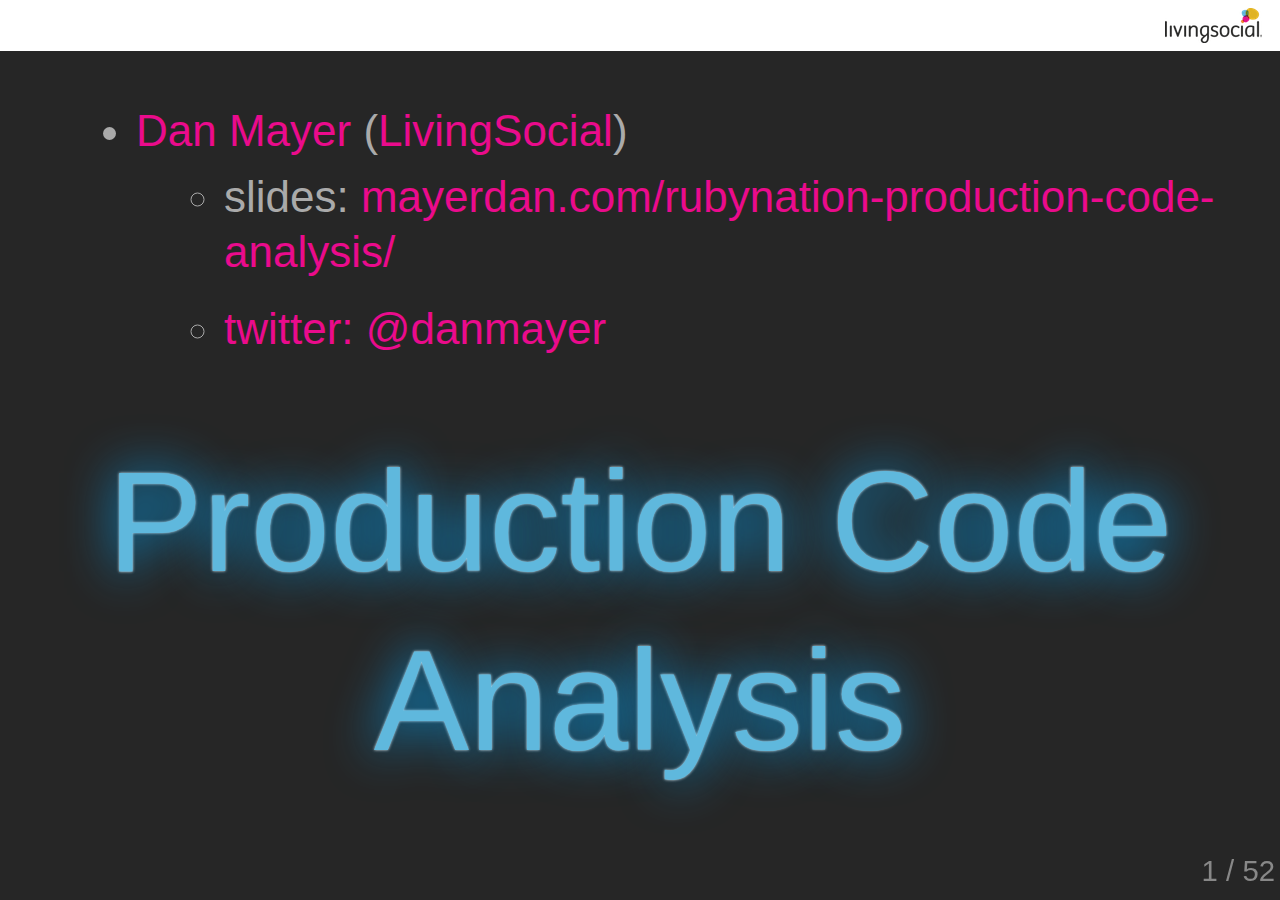
==== index.html @ c35b399e "many speaker note improvements" ====
<!DOCTYPE html>
<html>
<head>
  <meta charset="utf-8">
  <meta http-equiv="X-UA-Compatible" content="IE=edge,chrome=1">
  <meta name="viewport" content="width=1024, user-scalable=no">

  <title>Production Code Analysis</title>

  <!-- Required stylesheet -->
  <link rel="stylesheet" media="screen" href="core/deck.core.css">

  <!-- Extension CSS files go here. Remove or add as needed. -->
  <link rel="stylesheet" media="screen" href="extensions/goto/deck.goto.css">
  <link rel="stylesheet" media="screen" href="extensions/menu/deck.menu.css">
  <link rel="stylesheet" media="screen" href="extensions/status/deck.status.css">
  <link rel="stylesheet" media="screen" href="extensions/scale/deck.scale.css">

  <link rel="stylesheet" href="highlight/styles/github.css">
  <script src="highlight/highlight.pack.js"></script>

  <!-- Style theme. More available in /themes/style/ or create your own. -->
  <link rel="stylesheet" media="screen" href="themes/style/ls.css">

  <!-- Transition theme. More available in /themes/transition/ or create your own. -->
  <link rel="stylesheet" media="screen" href="themes/transition/horizontal-slide.css">

  <!-- Basic black and white print styles -->
  <link rel="stylesheet" media="print" href="core/print.css">

  <!-- Required Modernizr file -->
  <script src="modernizr.custom.js"></script>
</head>
<body>
  <div class="deck-container">

    <div class="header">
      <img src="images/livingsocial-logo-nav.png" />
    </div>
    <!-- Begin slides. Just make elements with a class of slide. -->

    <section class="slide">
      <h1>Production Code Analysis</h1>
      <p>
        <ul>
	  <li>
	    <a href="http://www.mayerdan.com">Dan Mayer</a> (<a href="http://livingsocial.com">LivingSocial</a>)
	    <ul>
	      <li>slides: <a href="http://www.mayerdan.com/rubynation-production-code-analysis/">mayerdan.com/rubynation-production-code-analysis/</a></li>
	      <li><a href="http://twitter.com/danmayer">twitter: @danmayer</a></li>
	    </ul>
	  </li>
        </ul>
      </p>
      <div class="slide-notes">
	Hello. I am Dan Mayer from LivingSocial
	<br/><br/>
	I am here to talk about production code analysis, Tales of
      Deleting 200K+ LOC.
	<br/><br/>
	As the talk title indicates I am focusing on finding unused
      code using analysis.
      </div>
    </section>

    <section class="slide">
      <h2>Spaghetti Code</h2>
      <table style="margin: 0px auto;"><tr><td>
	  <img src="./images/spagetti-code-bowl.png" />
	  <span class="img-src">-
	    <a href="http://overloadstudios.blogspot.com/2010/11/debugging-spaghetti-code.html">overload studios</a>
	  </span>
	</td><td>
	  <img src="./images/spaghetti-code-spaghetti-fork.jpg" />
	  <span class="img-src">-
	    <a href="http://www.troll.me/2011/12/17/spaghetti-fork/spaghetti-code-spaghetti-fork/">troll.me</a>
	  </span>
      </td></tr></table>
      <div class="slide-notes">
	spaghetti code!
	<br/><br/>
	We have all seen spaghetti code.
	It is hard to understand<br/>
	Hard to follow all the code paths.<br/>
	It is difficult to change and maintain.
        <br/><br/>
	As projects grow and age it is very difficult to entirely
      avoid.
	<br/>
	Untangling it is hard but runtime analysis can help.
	<br/><br/>
      First I want to briefly explain
      how a project can reach a point where there is over 200KLOC that
      can be removed.
	<br/><br/>
	Then I can explain some processes to help find
      and remove unnecessary complexity in your apps.
      </div>
    </section>

    <section class="slide">
      <h2>MonoRail
      <span class="small"><a href="http://www.thesimpsons.com/">The
      Simpsons</a></span>
      </h2>
      <ul class="monorail">
        <li class="slide">
          <h4 class="thin">Pre Existing <img src="./images/monorail.jpg" /></h4>
	  <div class="slide-notes">
	    	Yes, we have a MonoRail app. A monolithic multiple years old
	    Rails app with legacy code...
	    <br/><br/>
	    Actually we have more than one, how did we get here. A bit of
	    history.
	    <br/><br/>
	    	The application began as a fork of an existing project to
	quickly validate an idea.
	  </div>
        </li>
        <li class="slide">
          <h4 class="thin">Consumer <img src="./images/monorail2.jpg" /></h4>
          <div class="slide-notes">
	    That grew into a consumer business, which is what most
      people know as LivingSocial today.
	    <br/><br/>
	    That app grew a lot and had many teams working to extend its
      functionality.
	    <br/><br/>
	Eventually it was forked into multiple other applications.
	  </div>
        </li>
	<li class="slide">
	  <table style="margin: 0px auto;"><tr><td>
	    <h4>Admin</h4>
            <img src="./images/monorail3.jpg" />
	  </td><td>
	    <h4>CMS</h4>
            <img src="./images/monorail4.jpg" />
	  </td><td>
	    <h4>CRMS</h4>
            <img src="./images/monorail5.jpg" />
          </td></tr></table>
          <div class="slide-notes">
	   This means all these apps share some of the same
      code, but after each split they have less responsibility.
	    <br/><br/>
	Which code is needed for the smaller slice of responsibilities, what
      can be removed from the parent or child app?
	  </div>
        </li>
      </ul>
    </section>

    <section class="slide">
      <h2>No Cleanup...</h2>
      <img src="./images/monorail6.jpg" />
      <div class="slide-notes">
	If you keep going like this forking apps and growing them for
      years, without ever cleaning up the code.
	<br/><br/>
	You will eventually crash.
	<br/><br/>
	Looking at what the actual code is doing can help can help
      tell you what is necessary.
	<br/><br/>
	(images are from one of my favroite episodes of the Simpsons)
      </div>
    </section>
      
    <section class="slide">
      <h2>How Dead Code Sticks Around</h2>
      <p>
        <ul>
	  <li>
	  Large teams aren't good at communicating what is no
      longer needed (both Biz & Dev)
	  </li>
      	  <li>A/B tests, never removing a loser</li>
	  <li>One offs that are irrelevant over time</li>
	  <li>Deprecation of old endpoints takes time</li>
	  <li>Refactoring leaves dead code paths behind</li>
      	  <li>Making a 'safe' change & creating new methods
      opposed to altering existing methods with multiple callers</li>
	  <li>There are tests, but it is never used in production</li>
          <li>etc...</li>
	</ul>
      </p>
      <div class="slide-notes">
	Beyond Monorails, dead code can slip into a system in many
      ways.
	<br/><br/>
	I am not really going into all the details, but suffice to
      say. Every system I have worked on grows and at some point has
      unnecessary code tucked away into dark corners.
	<br/><br/>
	Features that don't quite justify their UI complexity,
	<br/>
	pivoting away from some direction,
	<br/>
	either for business or development reasons,
	<br/>
	AB tests, the list goes on and on.
	<br/><br/>
	I am sure many of you have seen this in your own apps.
      </div>
    </section>
	
    <section class="slide">
      <h2>All code is bad</h2>
      <img src="./images/code-horror.gif" />
      <blockquote cite="http://mashable.com/2014/04/30/programming-sucks/">
        <p>
	  Also, the bridge was designed as a suspension bridge, but nobody actually knew how to build a suspension bridge, so they got halfway through it and then just added extra support columns to keep the thing standing
	</p>
        <p><cite>
	<a href="http://mashable.com/2014/04/30/programming-sucks/">
	Peter Welch (Programming Still Sucks)
	</a>
	</cite></p>
      </blockquote>
      <div class="slide-notes">
	Their is a pretty hilarious article titled "programming still
      sucks" by Peter Welch, recently making the rounds on the net.
	<br/><br/>
	In it he makes the analogy of a team
      building a bridge, not knowing what they are doing.
	<br/><br/>
	resulting in them building half a suspension and half a support bridge.
	<br/><br/>
	Several things in this article jumped out at me.
	<br/><br/>
	such as the statement, "all code is bad".
	<br/><br/>
	Which obviously not entirely true, must mean...
      </div>
    </section>

    <section class="slide">
      <h2>
	Less Code Is Better
      </h2>
      <ul>
	  <li>is easier to reason about</li>
	  <li>is easier to upgrade (Rails, Ruby, and Gem versions)</li>
	  <li>is easier to refactor</li>
	  <li>is easier to adapt to new requirements</li>
	  <li>means there are fewer and faster tests</li>
      </ul>
      <div class="slide-notes">
      ...Less code is better.
	<br/><br/>
	Obviously if code is doing work for your business it has some value,
      but I don't think I have to spend much time time explaining why having less code
      & simpler systems is better.
	<br/><br/>
	Less Code for many reasons makes it easier you and your team to focus on making
      important changes.
      </div>
    </section>

    <section class="slide">
      <h2>
	Solution: Clean Up Dead Code
      </h2>
      <ul>
	  <li>If "All Code is Bad"</li>
	  <li>Less Code is Better</li>
	  <li>Keep Only the Code Needed, No More</li>
      </ul>
      <div class="slide-notes">
	So if the problem is all code is bad and less code is better, the
      solution is..
	<br/>
	clean up unused code.
	<br/>
	Keeping only the code needed.
	<br/><br/>
	We can make our projects better by only working on what is
      providing value.
	<br/>
	Code that is actively in use by our business
      and users.
	<br/><br/>
	Sounds good, let's delete all the code...
	<br/><br/>
	Or some of it, which code...
      </div>
    </section>

    <section class="slide">
      <h2>All code is bad</h2>
      <img src="./images/code-horror.gif" />
      <blockquote cite="http://mashable.com/2014/04/30/programming-sucks/">
        <p>
	  They left the suspension cables because they're still sort
      of holding up parts of the bridge. Nobody knows which parts, but
      everybody's pretty sure they're important parts.
	</p>
        <p><cite>
	<a href="http://mashable.com/2014/04/30/programming-sucks/">
	Peter Welch (Programming Still Sucks)
	</a>
	</cite></p>
      </blockquote>
      <div class="slide-notes">
	back to the bridge ananlogy in the article
	<br/><br/>
	 something else struck me...
	<br/><br/>
	"They left the suspension cables because they're still sort
      of holding up parts of the bridge."
	<br/><br/>
	and now for the line that really stood out
      </div>
    </section>

    <section class="slide">
      <h2>How to know: Production Code Analysis</h2>
      <blockquote cite="http://mashable.com/2014/04/30/programming-sucks/">
        <p>
	  Nobody knows which parts, but everybody's pretty sure they're important parts.
	</p>
        <p><cite>
	<a href="http://mashable.com/2014/04/30/programming-sucks/">
	Peter Welch (Programming Still Sucks)
	</a>
	</cite></p>
      </blockquote>
      <div class="slide-notes">
	"Nobody knows which parts, but everybody's pretty sure they're important parts."
	<br/><br/>
	Hmmm Really?
	Nobody knows which parts?
	<br/><br/>
	We don't have to settle for guessing, we can solve this
      problem...<br/><br/>
	We can use data.
	<br/><br/>
	We can use code and analytics.
      </div>
    </section>

    <section class="slide">
      <h2>Analyzing Production Code</h2>
      <p>
        <ul>
      	  <li>Use <a href="http://newrelic.com">NewRelic</a>,
	  <a href="https://www.skylight.io/">skylight.io</a>,
	  or <a href="http://info.appneta.com/watrial.html?product=traceview">Appneta Traceview (formerly Tracelytics)</a></li>
	  <li>Custom Stats Instrumentation</li>
	  <li>Use Logs</li>
	  <li>Production Code Coverage</li>
        </ul>
      </p>
      <div class="slide-notes">
	Hopefully that explains a bit about how a team can end up in a
      place where they need data to help them know what is going on
	with their systems.
	<br/><br/>
	I am going to go through some examples of processes we have
      used to find unused code. From very simple methods, to more
      complicated processes.
	<br/><br/>
	We will talk about 3rd party tools<br/>
	Cumstom Stats<br/>
	Using Logs<br/>
	and Prodcution Code Coverage
	<br/><br/>
	Also, note if you run `rake stats` on a
      Rail app and have less than 3-5K lines of code.
	<br/><br/>
	You can probably just reason about the code in your head.
	<br/><br/>
	and these tools might seem like overkill.
	<br/><br/>
	We had apps pushing 80K lines of app code
	<br/><br/>
	excluding the view layer, javascript, and CSS.
      </div>
    </section>

    <section class="slide">
	<h2>Street Cred</h2>
	<img src="./images/deals_loc.png" />
	<p>(grown up marketing speak: "street cred" => "social
	proof")</p>
      <div class="slide-notes">
	These aren't just unproven ideas, these are processes we
	have been able to put into practice.
	<br/><br/>
	Here is my history on one
	of our Monorails apps.
	<br/><br/>
	I am pretty proud to have removed
	nearly 2 lines of code for every one added, while delivery
	additional functionality and faster performance.
      </div>
    </section>

    <section class="slide">
	<h2>Team Effort</h2>
        <h3>My diff over last 2 years</h3>
	<pre>+20973, -47034</pre>
        <h3>Team diff over last 2 years</h3>
	<pre>+197326, -215514</pre>
        <div class="slide-notes">
	  Also, wanted to point out getting code bases into shape. Is
	really a team effort.
	  <br/><br/>
	  You can see my contributions over the last 2 years are
	dwarfed by the teams efforts
	  <br/><br/>
	  As a team we celebrate our code improvements.
	  <br/><br/>
	  Pointing out and cheering on particularly good commits, faster tests,
	code deletion.
	  <br/><br/>
	  Linking to little victories in campfire all the way.
	</div>
    </section>

    <section class="slide">
	<h2>Git Spelunking</h2>
	<pre>[~/projects/deals]git log --numstat --pretty="%H" --author="dan.mayer" --since="2 years ago" app | awk 'NF==3 {plus+=$1; minus+=$2} END {printf("+%d, -%d\n", plus, minus)}'</pre>
        <pre>[~/projects/deals] git log --numstat --pretty="%H" --since="2 years ago" app | awk 'NF==3 {plus+=$1; minus+=$2} END {printf("+%d, -%d\n", plus, minus)}'</pre>
	<div class="slide-notes">
	  If you want to grab some of your own stats, I wanted to
	share a fun git trick to pull up stats for an author and the team.
	</div>
    </section>

    <section class="slide">
      <h2>Problem: Unused Actions</h2>
      
      <div class="slide-notes">
	To find large sections of code no longer in use.
	<br/><br/>
	Let's start by finding actions and routes that are out of use.
	<br/><br/>
	This is one of the easiest ways to find unnecessary code.
	<br/><br/>
	It also can be the most rewarding by removing the top level
	action
	<br/><br/>
	then following through to remove associated helpers, views,
	and occasionally models. 
      </div>
    </section>
	
    <section class="slide">
      <h2>Using 3rd Party tool (NewRelic)</h2>
      <p>Easiest way, look transactions over last 7 days: (note won't
      help with specific formats or never hit endpoints)</p>
      <img src="./images/NR_usage.png" />
      <div class="slide-notes">
	One of the easiest ways to gain insight into what code is
      being used in production is 3rd party
      performance monitoring tools.
	<br/><br/>
	There are a number of popular Ruby performance monitoring
      services. Each allow you to hook into their service sending some
      data to help you monitor and find performance issues.
	<br/></br>
	In this case NewRelic but Skylight.io & Traceview can get you the same data. 
	<br/><br/>
      In the NewRelic transaction view you can sort transactions broken down by controller
      route by usage.
	<br/><br/>
	Anything with 1 view in the last seven days likely isn't pulling its
      weight. It might be worth discussing the cost of those features
      with the team.
	<br/><br/>
	Some of them you may be able to cut.
	<br/><br/>
	A problem with this view, is that it doesn't show which actions received 0 requests.
      </div>
    </section>

    <section class="slide">
      <h2>Using 3rd Party tool (NewRelic)</h2>
      <p>LS made a gem to help,
        <a href="https://github.com/livingsocial/newrelic_route_check">newrelic_route_check</a>
      compare NR reports to Rails routes.</br>
	download the `controller_summary.csv`</p>
      <img src="./images/NR_download.png" />
      <p>run `bundle exec rake newrelic:compare_with_routes`</p>
      <pre>found 335 uniq new relic controller action hits
found 562 uniq Rails routes controller action pairs
exists in new relic, but not in routes: 0
never accessed in new relic stats: ***
Pipeline::DealsController#show
Pipeline::EmailTemplatesController#show
SubscribeButtonController#dropdown_for_deal
...
AuthorizationRulesController#graph
AuthorizationRulesController#change</pre>
      <div class="slide-notes">
        I created a gem to make this easy to check. You can download
      the CSV of NR transactions
	<br/><br/>
	and it can compare it to your Rails routes.
	<br/><br/>
	Finding any routes you have which are never hit.
	<br/><br/>
	The gem works by loading the routes into memory and comparing
      thme with the downloaded data.
	<br/><br/>
	Running this on old production apps always seems to find some long
      forgotten routes.
      </div>
    </section>

    <section class="slide">
      <h2>Stats Instrumentation</h2>
      <p>
        <ul>
	  <li>Actions</li>
      	  <li>Background Events</li>
	  <li>Mailers</li>
	  <li>Views</li>
	  <li>Translations</li>
	  <li>One Off Trackers</li>
	  <li>Multiple Solutions</li>
        </ul>
      </p>
      <div class="slide-notes">
	Moving away from 3rd party tools
	<br/><br/>
	Lets look Custom Stats
	<br/><br/>
        Custom Stats instrumentation is very flexible. We are going to
      look at a number of techniques to gain insight into what your
      application is actually doing in production.
	<br/><br/>
	We will be looking at (read the list).
      </div>
    </section>

    <section class="slide">
      <h2>Stats Instrumentation: Tools</h2>
      <p>
        <ul>
	  <li><a href="https://github.com/graphite-project/graphite-web">Graphite</a></li>
      	  <li><a href="https://github.com/etsy/statsd">StatsD</a>
	  thanks <a href="http://codeascraft.com/category/engineering/">Etsy</a></li>
          <li><a href="https://github.com/antirez/redis">Redis</a></li>
	</ul>
	<pre><code>#shared code for examples
STATSD= Statsd.new('stat.my.us', PORT).tap{|sd| sd.namespace = 'app_name'}

REDIS = Redis::Namespace.new(:app_name, :redis => Redis.new)
        </code></pre>
      </p>
      <div class="slide-notes">
	To gather those stats we often rely on the same small set of
        tools.
	<br/><br/>
	Which I wanted to quickly mention.
	<br/><br/>
	We use graphite via StatsD
	<br/><br/>
       I wanted to give a shout out to Etsy here, as we rely heavily
        on their tools
	<br/><br/>
	They have shared in great detail how they also use metrics to gain insights.
	<br/><br/>
	StatsD is also extremely performant and while it can be lossy,
      we haven't ever run into performance issues while adding many metrics.
	<br/><br/>
	Below you see some shared constants that will appear in
      several of the examples.
	<br/><br/>
	Internally we have wrappers around our Redis and StatsD usage to deal with things like app name-spacing, common error handling, configurations, etc.
	<br/><br/>
	In the examples I am just using Redis and StatsD directly.
      </div>
    </section>

    <section class="slide">
      <h2>Problem: Unused Actions</h2>
      
      <div class="slide-notes">
	We already discussed how finding unused actions be one of the
	most valuable things to clean up.
	<br/><br/>
	Earlier we solved this using 3rd party performance tools, but
	it is easy to solve with some custom stats. 
      </div>
    </section>
      
    <section class="slide">
      <h2>No NewRelic, No Problem</h2>
      <p>thanks <a href="https://twitter.com/jwhitmire">Jeff
    Whitmire</a></p>
      <pre><code>class ApplicationController < ActionController::Base
  before_filter :track_controller_traffic
  around_filter :track_controller_timing

  def endpoint_name
    "#{params['controller'].gsub('/','.')}.#{params['action']}"
  end

  def track_controller_traffic
    STATSD.increment "traffic.total"
    STATSD.increment "traffic.#{endpoint_name}"
  end

  def track_controller_timing
    STATSD.time("timing.#{endpoint_name}") do
      yield
    end
  end
</code></pre>
      <div class="slide-notes">
	If you don't pay for any of the performance tools this can get
    you some useful basic information.
	<br/><br/>
	Obviously 3rd party performance monitors give you a
    lot more details than this, but this level of data can still be very useful
	<br/><br/>
	We have a couple of ways we have added tracking on endpoints
      and timing in Rails. I think the simplest and cleanest example
      was done by <a href="https://twitter.com/jwhitmire">Jeff
    Whitmire</a>.<br/><br/>
	The code hear just hooks into ApplicationController
	<br/><br/>
	Using a simple before filter to increment each endpoint
	<br/<br/>
	and using an around filter to record basic timing information
    for each endpoint.
	<br/><br/>
	Comparing your routes to traffic can find no longer used actions.
      </div>
    </section>
      
    <section class="slide">
      <h2>Problem: Background Events</h2>
      <p>All events being triggered?</p>
      <div class="slide-notes">
	If you run a sizable Rails app you likely run background
	jobs.
	<br/><br/>
	Some jobs will come and go over time. It is pretty easy to
  remove code that queues a job, while leaving around the job code and
	related methods.
      </div>
    </section>
      
    <section class="slide">
      <h2>Background Events</h2>
      <pre><code># Example for Resque background jobs
def before_perform(*args)
  STATSD.increment "resque.processed.#{get_event_name}"
end

def after_perform(*args)
  STATSD.increment "resque.completed.#{get_event_name}"
end</code></pre>
      <div class="slide-notes">
	 It is easy to instrument how often a event is processed.
	<br/><br/>
	With a bit more work you can record execution time around jobs or
	success/failures on completion.
	<br/><br/>
	This is a simple example assuming hooking into Resque
	<br/><br/>
	but is pretty similar for all queueing frameworks.
      </div>
    </section>

    <section class="slide">
      <h2>Problem: Mailers</h2>
      <p>Are you still sending all your mailers?</p>
      <div class="slide-notes">
	Mailers like background jobs can come and go.
	<br/><br/>
	Stating every mailer as it is sent lets you know when a mailer is no longer needed.
	<br/><br/>
	Alternatively it lets you know your most popular mailers which
      might be worth spending more time improving.
      </div>
    </section>

    <section class="slide">
      <h2>Mailers</h2>
      <pre><code># Example for ActionMailer
class BaseMailer < ActionMailer::Base
  def initialize(method_name=nil, *parameters)
    STATSD.increment "mailers.base_mailer.#{method_name}" if method_name
    #...
    super(method_name, *parameters)
  end
end</code></pre>
     <div class="slide-notes">
       This example hooks into ActionMailer::Base to record stats on
      every mailer sent.
       <br/><br/>
       Like all the other stats you can check graphite to see if a
      mailer is out of use before working on the code.
       <br/><br/>
       We were able to remove a number of mailers like this opposed to
      spending the time fixing them when upgrading Rails.
      </div>
    </section>

    <section class="slide">
      <h2>Problem: Views</h2>
      <p>which views are ever rendered: partials, templates, layouts,
      for each format?</p>
      <div class="slide-notes">
	The view layer more than anywhere else can quickly get messy
	and hard to follow.
	<br/><br/>
	Templates inside layouts, with partials inside partials... Oh My.
	<br/><br/>
	Often a new view gets tested and the old one isn't removed
	<br/><br/>
	Devs aren't sure if the partial is used anywhere else. So they
      copy it and make a new one opposed to changing the shared partial.
	<br/><br/>
	AB tests leave views behind.
	<br/><br/>
	Views also bloat out your helpers over time leaving many view
      specific helpers spread through out the code.
      </div>
    </section>
      
    <section class="slide">
      <h2>Views Rendered</h2>
      <pre><code>subscriptions =
      render_partial.action_view|render_template.action_view
  ActiveSupport::Notifications.subscribe /subscriptions/ do |name, start, finish, id, payload| 
  RenderTracker.track_template(name, start, finish, id, payload) unless name.include?('!') 
end

class RenderTracker
  def self.track_template(name, start, finish, id, payload)
    if file = payload[:identifier]
      STATSD.increment "views.#{file}"
    end
    if layout = payload[:layout]
      Rails.logger.info "[RenderTracker] layout: #{layout}"
    end
  end
end</code></pre>
     <div class="slide-notes">
       ActiveSupport notifications makes it is easy to stats every view file as it is
  rendered.
       <br/><br/>
       In this example we subscript to<br/>
       render_partial.action_view and<br/>
       render_template.action_view
       <br/><br/>
       This shows how you can either stat or log in the tracking
  method.
       <br/><br/>
       When working on a view file you can now check what kind traffic
  volume the change will effect.
       <br/><br/>
       Or if the view file you were about to refactor, upgrade, and
  fix is out of use.
     </div>
    </section>

    <section class="slide">
      <h2>Views Rendered (with Flatfoot)</h2>
      <p>We made a gem for Rails 3 and up to help: <a href="https://github.com/livingsocial/flatfoot">Flatfoot</a>
      <pre><code>FLATFOOT = Flatfoot::Tracker.new(REDIS)

ActiveSupport::Notifications.subscribe /render_partial.action_view|render_template.action_view/ do |name, start, finish, id, payload|
  FLATFOOT.track_views(name, start, finish, id, payload) unless name.include?('!') 
end

FLATFOOT.used_views
=> ["app/views/home/index.html.erb",...

FLATFOOT.unused_views
=> ["app/views/something/_old_partial.html.erb",...</code></pre>
      <div class="slide-notes">
	The view tracking pattern is simple and I wanted to reuse it
	a few places.
	<br/><br/>
	So we made a gem called Flatfoot to quickly hook it
	up into Rails apps.
	<br/><br/>
	You can see flatfoot still uses notifications subscriptions
	and stores view data in a redis set.
	<br/><br/>
	It provides some helpers to output unused
	views by comparing the view renderings with the files on disk.
	<br/><br/>
	Making it super simple to do dig into view
	layer cleanup.
	<br/><br/>
	Often the biggest wins when removing view files are associated
	helpers, Javascript, and CSS.
      </div>
    </section>

    <section class="slide">
      <h2>ActiveSupport::Notifications Oddity</h2>
      <pre><code>###
        # Annoyingly while you get full path for templates
        # templates with file extensions
        # layouts without
        # http://edgeguides.rubyonrails.org/active_support_instrumentation.html#render_partial-action_view
        ###
        if layout_file = payload[:layout]
          unless logged_views.include?(layout_file)
            logged_views << layout_file
            store.sadd(tracker_key, layout_file)
          end
        end</code></pre>

      <div class="slide-notes">
	#note cut this slide if short on time
	I did want to briefly mention a little ActiveSupport oddity I
	found.
	<br/><br/>
	ActiveSupport violated the principle of
	least surprise I felt as I was  working on this.
	<br/><br/>
	Template files in the notifications include the full pathname and file
	extensions.
	<br/><br/>
	For layout files it does not.
	<br/><br/>
	It tripped me up a bit so I figured
	I would mention it. Perhaps someone here can later tell me why.
	<br/><br/>
	Flatfoot has some methods to help track layouts without extensions.
      </div>
    </section>

    <section class="slide">
      <h2>Problem: Translations Usage</h2>
      <p>How many translation keys are you
      loading in memory & never using?
      </p>
      <div class="slide-notes">
	Another piece of an application that can easily become a out
	of sync is translation keys.
	<br/><br/>
	Over time, it is hard to know which
	translations are still in use.
	<br/><br/>
	Often when changing features and removing old code
      translations are left behind.
	<br/><br/>
	Translation keys
	end up causing a sizable memory bloat for production rails
	processes.
	<br/><br/>
	As apps load all translations and keep them available in memory.
      </div>
    </section>
      
    <section class="slide">
      <h2>Translations Usage</h2>
      <p>We made a gem for that <a href="https://twitter.com/the_chrismo">@the_chrismo (Chris Morris)</a> built: <a href="https://github.com/livingsocial/humperdink">Humperdink</a>
      <pre><code>class KeyTracker
  def initialize(REDIS, key)
    redis_set = Humperdink::RedisDirtySet.new(:redis => redis, :key => key, :max_dirty_items => 9)
    @tracker = Humperdink::Tracker.new(redis_set, :enabled => true)
  end

  def on_translate(locale, key, options = {})
    begin
      if @tracker.tracker_enabled
        requested_key = normalize_requested_key(key, options)
        @tracker.track(requested_key)
      end
    rescue => e
      @tracker.shutdown(e)
    end
  end
...</code></pre>
      <div class="slide-notes">
	Chris Morris built Humperdink which has a
    number of uses, but is particularly well suited to help track down
    no longer used translation keys.
	<br/><br/>
	The code to set this up is to large to fully display here
	<br/><br/>
	but it makes it easy to find unused keys and is optimized for
    performance.
	<br/><br/>
	Check out the gem for more details on how
    to track translations, but the above shows a bit of the basics.
      </div>
    </section>

    <section class="slide">
      <h2>Problem: Complex Code Paths</h2>
      <p>Reading the code, but still can't tell if there is any real
      entry point for the code execution? One off trackers can
      help.</p>
      <div class="slide-notes">
	One problem with tracking only controllers actions, is that
      the often serve multiple formats and request paths.
	<br/><br/>
	Also, frequently in scary dark corners of models, helpers, and
      libs folders
	<br/>
	it is hard to be sure if something is entirely out
      of use.
	<br/><br/>
	For that,
      one off trackers can be useful.
	<br/><br/>
	Tracking format specific
      endpoints, conditional paths, the ever growing case statement
	<br/><br/>
	Really to quickly see the frequency of use of any piece of code.
	<br/><br/>
      </div>
    </section>
      
    <section class="slide">
      <h2>One Off Trackers</h2>
      <pre><code># Example Tracking a code path
class HomeController < ApplicationController
  def show
    if request.xhr?
       #some weird logic
       STATSD.increment "deprecated.home_controller.show.xhr"
     end
    respond_to do |format|
        STATSD.increment "deprecated.home.show.#{format}"
        format.html { #... }
        format.json { #... }
        format.mobile { #... }
    end
  end
end</code></pre>
      <div class="slide-notes">
	We use the deprecated namespace in
      our apps to track helper methods, models, views. It
      also provides a quick way to jump into code cleanup. Grep the
      code for deprecated stats, check graphite and safely remove
      code no longer in use.
      </div>
    </section>

    <section class="slide">
      <h2>Problem: Multiple Solutions</h2>
      <p>Which is best, which to keep?
      <br/><br/>
         shout out to <a
      href="https://twitter.com/ubermajestix">@ubermajestix (Tyler
      Montgomery)</a> for showing me the next trick</a>
      </p>
      <div class="slide-notes">
	This isn't actually related to finding unused code, but I like
	this trick so much I wanted to share it.
	<br/><br/>
	Shout out to Tyler Montgomery, who checked this great idea
  into our git one day.
	<br/><br/>
	One off trackers, aren't only useful for finding unused
  code. It can be a great way to launch performance enhancements.
	<br/><br/>
	If you currently have two existing solutions and are decided
      while refactoring which to use, you can take the guess work out
      by measure real world usage.
      </div>
    </section>
      
    <section class="slide">
      <h2>Prod Performance Checks</h2>
      <pre><code>
def example_html_stripping_method
  strip_method = rand(2)&1 == 0 ? 'nokogiri' : 'strip_tags'
  desc = STATSD.time("application_helper.example_html_stripping_method.#{strip_method}") do
    if strip_method == 'strip_tags'
      strip_tags(desc_raw).gsub(/^\s+/,'').gsub(/\s+$/,'')
    else
      Nokogiri::HTML.parse(desc_raw).text.strip
    end
  end
  #...
end</code></pre>
      <div class="slide-notes">
	To gather data on the performance of two implementations with
  production data sets. Simply split
  the code between old and new while sending the timing info to
  StatsD. Gather performance information against actual production
  usage and data, to determine the best algorithm and have a good idea
  of how much better it actually is.
      </div>
    </section>

    <section class="slide">
      <h2>Logs</h2>
      <p>
        <img src="images/logallthethings.png" />
        <span class="img-src">-
	  <a href="http://icanhas.cheezburger.com/">icanhas.cheezburger.com</a>
	</span>
      </p>
      <div class="slide-notes">
	That covers various custom stats so let's talk a little bit
      about logs.
	<br/><br/>
	 Your application logs are a mine of information just waiting
      to help you out. When you have multiple applications and you are
      trying to refactor or remove old endpoints knowing, which
      clients and versions are using the application can be critical.
	<br/><br/>
      Again if you don't have NR or 3rd party
      performance tools. You can get great rollups of performance for
      controllers and actions with Kibana, Splunk, or other log
      querying tools.
      </div>
    </section>
      
    <section class="slide">
      <h2>Logs</h2>
      <p>
        <ul>
	  <li>Logs need to be searchable, real time is best.
	  (ElasticSearch/Kibana, Splunk, Hadoop)</li>
	  <li>If you have multiple apps that communicate they should
      be in the same system.</li>
	  <li>All your logs should be in one place 
	  (cron, Nginx access/error, background jobs, rails logs)</li>
          <li>Try to standardize log format: important keys / variables
      across systems</li>
        </ul>
      </p>
      <div class="slide-notes">
	You can implement render_tracking, translation_key tracking,
      and most of the other mentioned systems just by logging data in
      query-able formats to your logs and crafting the correct queries.
	<br/><br/>
	Logs can go deep when you are digging into specific problems like
      debugging exceptions.
	<br/><br/>
	All your exceptions should link you back
      to the original logs related to the request causing the
      exceptions.
      </div>
    </section>


    <section class="slide">
      <h2>Log Queries</h2>
      <pre># most common format (HTML, JSON) for controller/action
source="*app/*" status=200 |
 top format by controller action

# endpoints with more 406 Not acceptable than 200s
source="*app/*" |
 stats count(eval(status=406)) as UNAUTH,
 count(eval(status=200)) as SUCC
 by controller action | where UNAUTH > SUCC

# endpoints with more redirects than 200s
source="*app/*" |
 stats count(eval(status=301 OR status=302)) as REDIRECT,
 count(eval(status=200)) as SUCC
 by controller action |
 where REDIRECT > SUCC

# find all requests by a given user
source="*app/*" user_id=XXX
      </pre>
      <div class="slide-notes">
	Here are some of the examples of the kinds of queries you can
	craft once you have well formatted logs.
	<br/><br/>
	Most common format per action controller pair
	<br/>
	Endpoints with more 406 Not acceptable than status 200
	success, this often means old clients which are no longer
	valid are never successfully getting to an endpoint.
	<br/><br/>Possibly
	an endpoint that could be deprecated and removed.
	<br/><br/>
	Which endpoint redirects more than returns 200
	<br/>
	View all requests by a given user
      </div>
    </section>
      
    <section class="slide">
      <h2>Logs: Deprecation with caller trace</h2>
      <p>
	<pre><code>clean_trace = Rails.backtrace_cleaner.clean(backtrace).join(',')
Rails.logger.info "deprecated=true trace: #{clean_trace}"</code></pre>
      </p>
      <div class="slide-notes">
	Trying to discover how the code reaches a path you never
      expect or intend it to reach anymore can be complicated. Perhaps
      a old client gem exists out there in the wild, or someone is
      linking to a url with params you thought were
      deprecated.
	 <br/><br/>
	Whatever the case you can log the caller inside a
      path to figure out the call path that got there. If you have a
      request_id, you can then tie that back to the initial entry
      point and parameters into your application.
      </div>
    </section>

    <section class="slide">
      <p>this idea was introduced into our codebase by
      <a href="http://www.twitter.com/geeksam">Sam Livingston-Gray</a></p>
	<pre><code>def deprecation_trace(backtrace = caller)
    log_backtrace(backtrace)
    stat_name = stat_name_line(backtrace.first)
    STATSD.increment stat_name
  end
  def log_backtrace(backtrace)
    #...
  end	
  TRACE_SUBS = [
    [ File.expand_path(Rails.root.to_s)  , ''],
    [ /:in `(.*)'/, '#\1' ],
    [ '.rb'       , ''    ],
    [ /:\d+/      , ''    ],
  ]
  def stat_name_line(trace_line)
    t_line = TRACE_SUBS.inject(trace_line){ |ln, gsubs|
    ln.gsub(*gsubs) }
    components = t_line.split(/\W+/).reject(&:blank?).map(&:underscore)
    components = %w[ deprecated ] + components
    components.join('.')
  end</code></pre>
      <div class="slide-notes">
	Combine the deprecation logging with a good idea from <a
    href="http://www.twitter.com/geeksam">Sam Livingston-Gray</a>,
    which automatically builds the deprecation stat based on the
    caller. You end up with a really useful deprecation_trace helper
    you can use while investigating code to remove.
      </div>
    </section>

    <section class="slide">
      <h2>Logs: Better with Imprint</h2>
      <p>Make your logs better with  
	<a href="https://github.com/livingsocial/imprint">Imprint</a>
	 <ul>
	   <li>Request tracing in logs:<br/>
	    All Rails.logger calls during a request tagged with a trace_id</li>
	   <li>Exceptions include trace_id so you can fetch all logs
      related to a request that caused an exception</li>
           <li>Background Jobs failures include the trace_id to find
      the request that queued the job</li>
           <li>Cross app tracing, have client gems pass a header, and
      back end APIs will include the same trace_id as the initial
      front end request</li>
	 </ul>
      </p>
       <div class="slide-notes">
	 One place I turn to logs is to know what is happening on a
      the system between applications or components. When deprecating
      old code or splitting up an app tracking down find edge usage
      can be tricky. Logs can be particularly useful for this level of
      information. Imprint helps trace across apps and components.
	 <br/><br/>
	 Imprint builds on ideas from Twitter. Twitter created ZipKin,
      but most of the tooling is in the Scala world. Rails also
      provides a request_id which IMPRINT can use. Imprint makes it
      easy to capture a request trace and help propagate it through
      multiple systems. The gem helps simplify the process to integrate it into
      multiple tools.
	 <br/><br/>
	 We use imprint in our base internal api-client. This means
       all inter-app service calls will pass the current requests
       trace_id as a header to the server. The api service then uses
       this passed id while logging its requests.
       </div>
    </section>

    <!--
    <section class="slide">
      <h2>Logs: Imprint Example</h2>
      <p>
       TODO
      </p>
       <div class="slide-notes">
	#TODO imprint usage example!
       </div>
    </section>
    -->
       
    <section class="slide">
      <h2>Production Code Coverage: Coverband</h2>
      <p>
        <ul>
	  <li>Based on `set_trace_func`</li>
      	  <li>It would be better to be based on `Coverage` but there is a bug in Ruby</li>
	  <li>(Looking for C help, so I can try to patch Ruby, anyone
      got those skills?)</li>
	  <li>Performance hit reduced by sampling</li>
	  <li>
	    <a href="https://github.com/danmayer/coverband">github.com/danmayer/coverband</a>
	  </li>
        </ul>
      </p>
      <div class="slide-notes">
	Most of the above monitors focus on a particular piece of the
      puzzle. It takes effort to setup ahead of time and then time to
      collect and analyze the data.
	<br/><br/>
	It seemed like a pattern could be
      abstracted, which would be more generally useful. Really I
      wanted to know how often a given line of code was being run in
      production.
	<br/><br/>
	Ruby VM tooling around this area keeps getting
      better, while Coverage make this easy to do for tests, it has
      some bugs that prevent it being used for production. I ended up
      working with set_trace_fun and sampling a percentage of requests
      to get some great data.
	<br/><br/>
	Unfortunately, the performance hit is pretty large for big
      applications. I am running this on Monorail size apps with about
      1% of requests being sampled. While I can run 60-90% of requests
      small Sinatra apps without noticing much of a performance
      impact.
	<br/><br/>
	I am currently in progress with a native c extension which
      should significantly improve performance. I also think that
      using a sampling profiler based on time opposed to sampling full
      requests, which was built into Ruby 2.1, that I should be able
      to gather this data in production without a noticeable impact on
      application performance. If anyone has strong C skills and is
      interested in helping out, I am definitely in need of some help
      in this area. 
      </div>
    </section>

    <section class="slide">
      <h2>Production Code Coverage: Coverband</h2>
      <p>
      Example Output:
      <a href="./examples/coverage/index.html" target="blank">churn-site coverage</a>
      </p>
    </section>

    <section class="slide">
      <h2>Production Code Coverage: Coverband</h2>
      <pre><code>baseline = Coverband.parse_baseline
Coverband.configure do |config|
  config.root  = Dir.pwd
  config.redis = REDIS
  config.coverage_baseline = baseline
  config.root_paths = ['/app/']
  config.ignore = ['vendor']
  config.startup_delay = Rails.env.production? ? 15 : 1
  config.percentage = Rails.env.production? ? 10.0 : 95.0
  config.stats = STATSD
  config.verbose = Rails.env.production? ? false : true
  config.logger = Rails.logger
end</code></pre>
      <div class="slide-notes">
	Coverband works as rack middleware. It decides whether to
      sample a request as it comes in. When enabled for a request stores the
      coverage of code run during the entire request and sync it up to Redis
      at the end of the request.
	<br/><br/>
	To configure coverband you can either put this config block
      where necessary of place it in `config/coverband.rb` which it
      gets picked up when you call Coverband.configure.
	<br/><br/>
	`Coverband.parse_baseline` tells Coverband where to find a
      baseline recording of code coverage just from loading the
      application. A lot of Ruby code is run just loading the Rails
      app, and that isn't capture during the request cycle. So we can
      just record that once and merge it in with live coverage data.
	<br/><br/>
	Setting it up, you can see I provide different settings for
      development and production. It makes it easier to test and
      verify in development with a large sample rate.
	<br/><br/>
	A couple settings to note, `config.startup_delay` Rails
      defines a lot of methods dynamically on the first few requests
      we ignore d because they can run much slower with Coverband.
	<br/><br/>
	percentage is the number of requests that we will sample and
      record with coverband.
	<br/><br/>
	ignore lets you not record section of code you wish to
      skip. Skipping heavy non app code like vendor or lib can also
      help to reduce the performance impacts.
      </div>
    </section>

    <section class="slide">
      <h2>Production Code Coverage: Coverband</h2>
      <pre><code>#configure rake
require 'coverband'
Coverband.configure
require 'coverband/tasks'

#setup middleware in `config.ru`
require File.dirname(__FILE__) + '/config/environment'
require 'coverband'
Coverband.configure

use Coverband::Middleware
run ActionController::Dispatcher.new</code></pre>
      <div class="slide-notes">
	After installing the gem and creating a config file. You want
	to include the rake tasks into your `Rakefile` and you want to
	setup the middleware.
	<br/><br/>
	In this example I am setting up the middleware as early as
      possible in the `config.ru`. Really unless you have lots of
      custom rack middleware setting it up anywhere in your middleware
      stack should be find. 
      </div>
    </section>

    <section class="slide">
      <h2>Production Code Coverage: Coverband</h2>
      <pre><code>config.verbose = 'debug'
coverband file usage:
      [["/Users/danmayer/projects/pipeline/lib/facebook.rb", 6],
      ["/Users/danmayer/projects/pipeline/app/models/deal_modules.rb", 9],
      ...
      ["/Users/danmayer/projects/pipeline/app/models/deal.rb", 20606],
      ["/Users/danmayer/projects/pipeline/app/helpers/application_helper.rb",
      43150]]

file:
  /Users/danmayer/projects/pipeline/app/helpers/application_helper.rb =>
  [[448, 1], [202, 1],
  ...
  [517, 1617], [516, 38577]]</code></pre>
      <div class="slide-notes">
	Coverband can give you interesting information and help you to
      find hotspots of code in development mode as well. If you enable
      verbose at the end of each request that coverband records it
      outputs to the configured log a bunch of useful stats. Breaking
      down files that were called the most, as well as the most common
      lines called in heavily used files.
      </div>
    </section>

    <section class="slide">
      <h2>Gems</h2>
        <ul>
	  <li>New Relic Helpers: <br/>
	    <a href="https://github.com/livingsocial/newrelic_route_check">livingsocial/newrelic_route_check</a></li>
	  <li>View Render Tracking: <br/>
	    <a href="https://github.com/livingsocial/flatfoot">livingsocial/flatfoot</a></li>
	  <li>Translation Tracking: <br/>
	    <a href="https://github.com/livingsocial/humperdink">livingsocial/humperdink</a></li>
	  <li>Log Helpers: <br/>
	    <a href="https://github.com/livingsocial/imprint">livingsocial/imprint</a></li>
	  <li>Production Code Coverage: <br/>
	    <a href="https://github.com/danmayer/coverband">danmayer/coverband</a></li>
        </ul>
      <div class="slide-notes">
	Here is a list of the gems, I mentioned during the talk.
	<br/><br/>
	These are all open source released by various LivingSocial engineers.
      </div>
    </section>

    <section class="slide">
      <h2>Other Useful Gems</h2>
        <ul>
	  <li>many things from <a href="https://twitter.com/tmm1">Aman Gupta (@tmm1)<a/></li>
	  <ul>
  	    <li>Ruby Profilers
	    <ul>
	      <li>
	       <a href="https://github.com/tmm1/perftools.rb">Perftools.rb</a>
      and related <a
      href="https://github.com/bhb/rack-perftools_profiler">rack
      preftools from @bhb</a> (Ruby < 2.1)</li>
              <li><a
      href="https://github.com/tmm1/stackprof">Stackprof</a> Modern
      Replacement for Perftools.rb (Ruby >= 2.1)</li>
	    </ul>
	    <li><a href="https://github.com/tmm1/rbtrace">rbtrace</a>
      (like strace for Ruby)</li>
            <li><a href="https://github.com/tmm1/rblineprof">rblineprof</a></li>
            <li><a
      href="https://github.com/rack/rack/commit/f791197f501776480a67211afbca0b32c628b2c9">Rack
      Warmup</a> to avoid performance hits on initial requests</li>
	    <li><a href="http://tmm1.net/ruby21-rgengc/">A history of Ruby's GC</a></li>
            <li><a href="https://github.com/tmm1/gctools">gctools</a>
      out of band GC tools optimized for Ruby 2.1</li>
	  </ul>
	  <li><a href="https://twitter.com/srawlins">Sam Rawlins
      (@srawlins)</a> awesome GC work.</li>
	  <ul>
      <li><a
      href="https://github.com/srawlins/allocation_stats">AllocationStats</a>
      GC tooling</li>
      <li><a href="https://github.com/srawlins/rack-allocation_stats">rack-allocation_stats</a> making GC tooling even
      more accessible</li>
      <li><a
      href="http://www.confreaks.com/videos/3272-mwrc-new-ruby-2-1-awesomeness-pro-object-allocation-tracing">Ruby
      2.1 Awesomeness: Pro Object Allocation Tracing</a> (mtnwest ruby
      talk)</li>
          </ul>
	  <li><a
      href="https://github.com/change/method_profiler">MethodProfiler</a>
      from Change.org</li>
          <li><a
      href="https://github.com/simeonwillbanks/busted">busted</a> find
      method cache invalidation by <a href="https://github.com/simeonwillbanks">Simeon Willbanks</a></li>
          <li><a
      href="http://avsej.net/2012/systemtap-and-ruby-20/">Ruby 2.0 and
      Systemtap</a></li>
        </ul>
	
      <div class="slide-notes">
	While I focused on code analysis to understand what a system
	is doing and finding unused code paths. Obviously there are a
	lot of other amazing production code analysis tools. Ruby
	historically hasn't been very good it has been improving.
	We have members of the community that are
	working on making better.
	<br/><br/>
	So I wanted to point out some other gems and tools that can
	either help you understand what is going on with your system
	or with the performance of the code as it runs. Some of these
	tools can be used in production while others are a probably
	best in development only until the tooling gets better.
	<br/><br/>
	Anything by by Aman Gupta is generally awesome. Not only has
      he released amazing gems and tools. He is now on the frontline
      improving the Ruby VM to help it provide valuable runtime data
      back to clients.
	<br/><br/>
	Sam Rawlins has been doing amazing work related to GC tools to
      help you understand what is going on on systems. I recommend his
      MtnWestRuby talk
	<br/><br/>
	change.org has related a interesting MethodProfiler tool.
	<br/><br/>
	Simeon Willbanks has a interesting tool that will collect
      method cache invalidations for Ruby 2.1
	<br/><br/>
	A lot of great work is going on to help give us better
      insights into what is happening with our code on production.
      </div>
    </section>
      
    <section class="slide ls">
      <h1>Thanks</h1>
      <p>
        <ul>
	  <li>
	    <a href="http://mayerdan.com">Dan Mayer</a>
	    <ul>
	      <li>slides: <a href="http://www.mayerdan.com/rubynation-production-code-analysis/">mayerdan.com/rubynation-production-code-analysis/</a></li>
	      <li><a href="http://twitter.com/danmayer">twitter: @danmayer</a></li>
	    </ul>
	  </li>
	  <li><a href="http://livingsocial.com">LivingSocial</a>
      (We're hiring)<br/>
	  </li>
        </ul>
      </p>
      <div class="slide-notes">
	I wanted to say thanks to LivingSocial who lets me work some
      of these tools and sends me around to some conferences. Also, if
      you think any of this is interesting we are hiring.
	<br/><br/>
	Thanks for listening, hope you found some of this useful for
      your applications.
      </div>
    </section>

    <!-- End slides. -->

    <!-- Begin extension snippets. Add or remove as needed. -->

    <!-- deck.status snippet -->
    <p class="deck-status" aria-role="status">
      <span class="deck-status-current"></span>
      /
      <span class="deck-status-total"></span>
    </p>

    <script>
      var notesLoad = function() {
        $.deck('getSlide').find('.slide-notes').toggle('slideup');
      };

    </script>
      
    <p class="deck-notes-pop" aria-role="status">
      <!--
      <a href="#" onclick="script: notesLoad();" class="deck-notes-pop-link">speaker notes</a>
      -->
      </p>

    <!-- deck.goto snippet -->
    <form action="." method="get" class="goto-form">
      <label for="goto-slide">Go to slide:</label>
      <input type="text" name="slidenum" id="goto-slide" list="goto-datalist">
      <datalist id="goto-datalist"></datalist>
      <input type="submit" value="Go">
    </form>

    <!-- End extension snippets. -->
  </div>

<!-- Required JS files. -->
<script src="jquery.min.js"></script>
<script src="core/deck.core.js"></script>
<!-- include the below to do presentation mode locally -->
<script src="core/deck.remote.js"></script>

<!-- Extension JS files. Add or remove as needed. -->
<script src="extensions/menu/deck.menu.js"></script>
<script src="extensions/goto/deck.goto.js"></script>
<script src="extensions/status/deck.status.js"></script>
<script src="extensions/navigation/deck.navigation.js"></script>
<script src="extensions/scale/deck.scale.js"></script>

<!-- Initialize the deck. You can put this in an external file if desired. -->
<script>hljs.initHighlightingOnLoad();</script>
<script>  
  $(function() {
    $.deck('.slide');
  });

  /* quick function to hide speaker notes on slide change*/
   (function($, undefined) {
   var $document = $(document);

   var hideNotes = function(event, from, to) {
     $('.slide-notes').hide();
   };
  $document.bind('deck.change', hideNotes);
  })(jQuery, 'deck');
</script>
</body>
</html>
---- core/deck.core.css ----
html, body {
  height: 100%;
  padding: 0;
  margin: 0;
}

.deck-container {
  position: relative;
  min-height: 100%;
  margin: 0 auto;
  overflow: hidden;
  overflow-y: auto;
}
.js .deck-container {
  visibility: hidden;
}
.ready .deck-container {
  visibility: visible;
}
.touch .deck-container {
  -webkit-text-size-adjust: none;
  -moz-text-size-adjust: none;
}

.deck-loading {
  display: none;
}

.slide {
  width: auto;
  min-height: 100%;
  position: relative;
}

.deck-before, .deck-previous, .deck-next, .deck-after {
  position: absolute;
  left: -999em;
  top: -999em;
}

.deck-current {
  z-index: 2;
}

.slide .slide {
  visibility: hidden;
  position: static;
  min-height: 0;
}

.deck-child-current {
  position: static;
  z-index: 2;
}
.deck-child-current .slide {
  visibility: hidden;
}
.deck-child-current .deck-previous, .deck-child-current .deck-before, .deck-child-current .deck-current {
  visibility: visible;
}
---- extensions/goto/deck.goto.css ----
.goto-form {
  position: absolute;
  z-index: 3;
  bottom: 10px;
  left: 50%;
  height: 1.75em;
  margin: 0 0 0 -9.125em;
  line-height: 1.75em;
  padding: 0.625em;
  display: none;
  background: #ccc;
  overflow: hidden;
  border-radius: 10px;
}
.goto-form label {
  font-weight: bold;
}
.goto-form label, .goto-form input {
  display: inline-block;
  font-family: inherit;
}
.deck-goto .goto-form {
  display: block;
}

#goto-slide {
  width: 8.375em;
  margin: 0 0.625em;
  height: 1.4375em;
}

@media print {
  .goto-form, #goto-slide {
    display: none;
  }
}
---- extensions/menu/deck.menu.css ----
.deck-menu {
  overflow: auto;
}
.deck-menu .slide {
  background: #eee;
  position: relative;
  left: 0;
  top: 0;
  visibility: visible;
  cursor: pointer;
}
.no-csstransforms .deck-menu > .slide {
  float: left;
  width: 22%;
  height: 22%;
  min-height: 0;
  margin: 1%;
  font-size: 0.22em;
  overflow: hidden;
  padding: 0 0.5%;
}
.csstransforms .deck-menu > .slide {
  -webkit-transform: scale(0.22) !important;
  -ms-transform: scale(0.22) !important;
  transform: scale(0.22) !important;
  -webkit-transform-origin: 0 0;
  -ms-transform-origin: 0 0;
  transform-origin: 0 0;
  -moz-box-sizing: border-box;
  box-sizing: border-box;
  width: 100%;
  height: 100%;
  overflow: hidden;
  padding: 0 48px;
  margin: 12px;
}
.deck-menu iframe, .deck-menu img, .deck-menu video {
  max-width: 100%;
}
.deck-menu .deck-current, .no-touch .deck-menu .slide:hover {
  background: #ddf;
}
.deck-menu.deck-container:hover .deck-prev-link, .deck-menu.deck-container:hover .deck-next-link {
  display: none;
}
---- extensions/status/deck.status.css ----
.deck-status {
  position: absolute;
  bottom: 10px;
  right: 5px;
  color: #888;
  z-index: 3;
  margin: 0;
}

body > .deck-container .deck-status {
  position: fixed;
}

@media print {
  .deck-status {
    display: none;
  }
}
---- extensions/scale/deck.scale.css ----
.csstransforms .deck-container.deck-scale:not(.deck-menu) {
  overflow: hidden;
}
.csstransforms .deck-container.deck-scale:not(.deck-menu) > .slide {
  -moz-box-sizing: padding-box;
  box-sizing: padding-box;
  width: 100%;
  padding-bottom: 20px;
}
.csstransforms .deck-container.deck-scale:not(.deck-menu) > .slide > .deck-slide-scaler {
  -webkit-transform-origin: 50% 0;
  -ms-transform-origin: 50% 0;
  transform-origin: 50% 0;
}

.csstransforms .deck-container.deck-menu .deck-slide-scaler {
  -webkit-transform: none !important;
  -ms-transform: none !important;
  transform: none !important;
}
---- highlight/styles/github.css ----
/*

github.com style (c) Vasily Polovnyov <vast@whiteants.net>

*/

.hljs {
  display: block; padding: 0.5em;
  color: #333;
  background: #f8f8f8
}

.hljs-comment,
.hljs-template_comment,
.diff .hljs-header,
.hljs-javadoc {
  color: #998;
  font-style: italic
}

.hljs-keyword,
.css .rule .hljs-keyword,
.hljs-winutils,
.javascript .hljs-title,
.nginx .hljs-title,
.hljs-subst,
.hljs-request,
.hljs-status {
  color: #333;
  font-weight: bold
}

.hljs-number,
.hljs-hexcolor,
.ruby .hljs-constant {
  color: #099;
}

.hljs-string,
.hljs-tag .hljs-value,
.hljs-phpdoc,
.tex .hljs-formula {
  color: #d14
}

.hljs-title,
.hljs-id,
.coffeescript .hljs-params,
.scss .hljs-preprocessor {
  color: #900;
  font-weight: bold
}

.javascript .hljs-title,
.lisp .hljs-title,
.clojure .hljs-title,
.hljs-subst {
  font-weight: normal
}

.hljs-class .hljs-title,
.haskell .hljs-type,
.vhdl .hljs-literal,
.tex .hljs-command {
  color: #458;
  font-weight: bold
}

.hljs-tag,
.hljs-tag .hljs-title,
.hljs-rules .hljs-property,
.django .hljs-tag .hljs-keyword {
  color: #000080;
  font-weight: normal
}

.hljs-attribute,
.hljs-variable,
.lisp .hljs-body {
  color: #008080
}

.hljs-regexp {
  color: #009926
}

.hljs-symbol,
.ruby .hljs-symbol .hljs-string,
.lisp .hljs-keyword,
.tex .hljs-special,
.hljs-prompt {
  color: #990073
}

.hljs-built_in,
.lisp .hljs-title,
.clojure .hljs-built_in {
  color: #0086b3
}

.hljs-preprocessor,
.hljs-pragma,
.hljs-pi,
.hljs-doctype,
.hljs-shebang,
.hljs-cdata {
  color: #999;
  font-weight: bold
}

.hljs-deletion {
  background: #fdd
}

.hljs-addition {
  background: #dfd
}

.diff .hljs-change {
  background: #0086b3
}

.hljs-chunk {
  color: #aaa
}
---- themes/style/ls.css ----
/* Resets and base styles from HTML5 Boilerplate */
div, span, object, iframe,
h1, h2, h3, h4, h5, h6, p, blockquote, pre,
abbr, address, cite, code, del, dfn, em, img, ins, kbd, q, samp,
small, strong, sub, sup, var, b, i, dl, dt, dd, ol, ul, li,
fieldset, form, label, legend,
table, caption, tbody, tfoot, thead, tr, th, td,
article, aside, canvas, details, figcaption, figure,
footer, header, hgroup, menu, nav, section, summary,
time, mark, audio, video {
  margin: 0;
  padding: 0;
  border: 0;
  font-size: 100%;
  font: inherit;
  vertical-align: baseline;
}

article, aside, details, figcaption, figure,
footer, header, hgroup, menu, nav, section {
  display: block;
}

blockquote, q {
  quotes: none;
}
blockquote:before, blockquote:after, q:before, q:after {
  content: "";
  content: none;
}

ins {
  background-color: #ff9;
  color: #000;
  text-decoration: none;
}

mark {
  background-color: #ff9;
  color: #000;
  font-style: italic;
  font-weight: bold;
}

del {
  text-decoration: line-through;
}

abbr[title], dfn[title] {
  border-bottom: 1px dotted;
  cursor: help;
}

table {
  border-collapse: collapse;
  border-spacing: 0;
}

hr {
  display: block;
  height: 1px;
  border: 0;
  border-top: 1px solid #ccc;
  margin: 1em 0;
  padding: 0;
}

input, select {
  vertical-align: middle;
}

select, input, textarea, button {
  font: 99% sans-serif;
}

pre, code, kbd, samp {
  font-family: monospace, sans-serif;
}

a {
  -webkit-tap-highlight-color: rgba(0, 0, 0, 0);
}
a:hover, a:active {
  outline: none;
}

ul, ol {
  margin-left: 2em;
  vertical-align: top;
}

ol {
  list-style-type: decimal;
}

nav ul, nav li {
  margin: 0;
  list-style: none;
  list-style-image: none;
}

small {
  font-size: 85%;
}

strong, th {
  font-weight: bold;
}

td {
  vertical-align: top;
}

sub, sup {
  font-size: 75%;
  line-height: 0;
  position: relative;
}

sup {
  top: -0.5em;
}

sub {
  bottom: -0.25em;
}

textarea {
  overflow: auto;
}

input[type="radio"] {
  vertical-align: text-bottom;
}

input[type="checkbox"] {
  vertical-align: bottom;
}

label,
input[type="button"],
input[type="submit"],
input[type="image"],
button {
  cursor: pointer;
}

button, input, select, textarea {
  margin: 0;
}

input:invalid, textarea:invalid {
  border-radius: 1px;
  -moz-box-shadow: 0px 0px 5px red;
  -webkit-box-shadow: 0px 0px 5px red;
  box-shadow: 0px 0px 5px red;
}
input:invalid .no-boxshadow, textarea:invalid .no-boxshadow {
  background-color: #f0dddd;
}

button {
  width: auto;
  overflow: visible;
}

select, input, textarea {
  color: #444444;
}

a {
  color: #607890;
}
a:hover, a:focus {
  color: #036;
}
a:link {
  -webkit-tap-highlight-color: #fff;
}

/* End HTML5 Boilerplate adaptations */
h1 {
  font-size: 3.25em;
}

h1, .vcenter {
  font-weight: bold;
  text-align: center;
  padding-top: 1em;
  max-height: 100%;
}
.csstransforms h1, .csstransforms .vcenter {
  padding: 0 48px;
  position: absolute;
  left: 0;
  right: 0;
  top: 68%;
  -webkit-transform: translate(0, -50%);
  -moz-transform: translate(0, -50%);
  -ms-transform: translate(0, -50%);
  -o-transform: translate(0, -50%);
  transform: translate(0, -50%);
}

.vcenter h1 {
  position: relative;
  top: auto;
  padding: 0;
  -webkit-transform: none;
  -moz-transform: none;
  -ms-transform: none;
  -o-transform: none;
  transform: none;
}

h2 {
  font-size: 2.25em;
  font-weight: bold;
  padding-top: .5em;
  margin: 0 0 .66666em 0;
  border-bottom: 3px solid #888;
}

h3 {
  font-size: 1.4375em;
  font-weight: bold;
  margin-bottom: .30435em;
}

h4 {
  font-size: 1.25em;
  font-weight: bold;
  margin-bottom: .25em;
}

h5 {
  font-size: 1.125em;
  font-weight: bold;
  margin-bottom: .2222em;
}

h6 {
  font-size: 1em;
  font-weight: bold;
}

img, iframe, video {
  display: block;
  max-width: 100%;
}

video, iframe, img {
  display: block;
  margin: 0 auto;
}

p, blockquote, iframe, img, ul, ol, pre, video {
  margin-bottom: 1em;
}

pre {
  white-space: pre;
  white-space: pre-wrap;
  word-wrap: break-word;
  padding: 0em;
  border: 1px solid #888;
}

em {
  font-style: italic;
}

li {
  padding: .25em 0;
  vertical-align: middle;
}
li > ol, li > ul {
  margin-bottom: inherit;
}

.deck-container {
  font-size: 28px;
  line-height: 1.25;
  color: #444;
}

.slide {
  -moz-box-sizing: border-box;
  box-sizing: border-box;
  width: 100%;
}


.ls h1 {
  color: #fff;
  font-weight: bold;
  text-shadow: 0 0 50px #fff, 0 0 3px #fff;
}

h1 {
  color: #5fb8dd;
  font-weight: normal;
  font-weight: 100;
  text-shadow: 0 0 50px #0af, 0 0 3px #fff;
}

h2 {
  color: #9eae3d;
  border-bottom-color: #ccc;
  font-weight: normal;
  font-weight: 100;
  text-shadow: 0 0 15px #9eae3d, 0 0 2px #fff;
  border-bottom: 1px solid #333;
}

h3 {
  color: #fff;
  font-weight: normal;
  font-weight: 100;
  text-shadow: 0 0 10px #fff, 0 0 2px #fff;
}

pre {
  border-color: #333;
}
pre code {
  color: #fff;
}

code {
  color: #f0a;
}

blockquote {
  font-size: 2em;
  padding: 0.2em 0.4em;
  color: #fff;
  border-left: 5px solid #fff;
}
blockquote p {
  margin: 0;
}
blockquote cite {
  font-size: .5em;
  font-style: normal;
  font-weight: normal;
  font-weight: 100;
  color: #aaa;
  text-shadow: 0 0 15px #fff, 0 0 2px #fff;
}

::-moz-selection {
  background: #a0f;
}

::selection {
  background: #a0f;
}

.deck-container > .slide.ls a,
.deck-container > .slide.ls a:hover,
.deck-container > .slide.ls a:focus,
.deck-container > .slide.ls a:active,
.deck-container > .slide.ls a:visited
 {
  color: #fff;
}

a, a:hover, a:focus, a:active, a:visited {
  color: #ea0b8c;
  text-decoration: none;
}
a:hover, a:focus {
  text-decoration: underline;
}

.deck-container {
  font-family: "Gill Sans", "Gill Sans MT", Calibri, sans-serif;
  font-size: 2.75em;
  color: #aaa;
  background: #262626;
}

.deck-container > .slide {
  font-family: "Proxima Nova Soft", "Helvetica Neue", Helvetica, Arial, sans-serif;
  padding: 0 48px;
  padding-top: 48px;
}

.deck-container > .slide.ls {
    background: #FFF url('../../images/living-social.jpg') no-repeat center center;
    background-size:cover;
}

.deck-container > .slide.ls {
  color: #fff;
  font-size: 38px;
}

.deck-container > .header {
    padding-top: 8px;
    padding-right: 18px;
    background: #FFF;
}

.deck-container > .header > img {
    margin-right: 0px;
    padding-bottom: 8px;
}

ul.monorail
{
    list-style-type: none;
    margin: 0px;
}

.slide .deck-before, .slide .deck-previous {
  opacity: 0.4;
}
.slide .deck-before:not(.deck-child-current) .deck-before, .slide .deck-before:not(.deck-child-current) .deck-previous, .slide .deck-previous:not(.deck-child-current) .deck-before, .slide .deck-previous:not(.deck-child-current) .deck-previous {
  opacity: 1;
}
.slide .deck-child-current {
  opacity: 1;
}

.deck-prev-link, .deck-next-link {
  background: #ea0b8c;
  text-shadow: 0 0 3px #fff;
}
.deck-prev-link, .deck-prev-link:hover, .deck-prev-link:focus, .deck-prev-link:active, .deck-prev-link:visited, .deck-next-link, .deck-next-link:hover, .deck-next-link:focus, .deck-next-link:active, .deck-next-link:visited {
  color: #fff;
}
.deck-prev-link:hover, .deck-prev-link:focus, .deck-next-link:hover, .deck-next-link:focus {
  text-decoration: none;
  box-shadow: 0 0 20px #ea0b8c, 0 0 5px #fff;
}

.deck-status {
  font-size: 0.6666em;
}

.goto-form {
  background: #000;
  border: 1px solid #ea0b8c;
}
.goto-form label {
  color: #fff;
}

.deck-menu .slide {
  background: #333;
}
.deck-menu .deck-current {
  background: #444;
}
.boxshadow .deck-menu .deck-current {
  background: #000;
  box-shadow: 0 0 20px #f0a, 0 0 5px #fff;
}
.no-touch .deck-menu .slide:hover {
  background: #444;
}
.no-touch.boxshadow .deck-menu .slide:hover {
  background: #000;
  box-shadow: 0 0 20px #f0a, 0 0 5px #fff;
}

.slide-notes {
    display:none;
}

span.img-src {
    font-size: 13px;
}

span.img-src a {
    font-size: 13px;
}

h2 > span.small {
    font-size: 34px;
}

h4.thin {
    display:inline;
}

h4.thin img {    
    display: inline;
    margin-bottom: 0;
}

.deck-notes-pop {
  font-size: 0.6666em;
  position: fixed;
  bottom: 10px;
  left: 5px;
  z-index: 3;
  margin: 0;
}

.deck-notes-pop a,
.deck-notes-pop a:hover,
.deck-notes-pop a:focus,
.deck-notes-pop a:active,
.deck-notes-pop a:visited {
  color: #888;
}

.slide-notes {
    top: 30%;
    background: #fff;
    z-index: 10;
    text-align: center;
    padding: 30px 20px;
    margin: 8px;
    font-size: 30px;
    position: absolute;
    width: 90%;
}
---- themes/transition/horizontal-slide.css ----
.csstransitions.csstransforms {
  overflow-x: hidden;
}
.csstransitions.csstransforms .deck-container > .slide {
  -webkit-transition: -webkit-transform 500ms ease-in-out;
  transition: transform 500ms ease-in-out;
}
.csstransitions.csstransforms .deck-container:not(.deck-menu) > .slide {
  position: absolute;
  top: 0;
  left: 0;
}
.csstransitions.csstransforms .deck-container:not(.deck-menu) > .slide .slide {
  position: relative;
  left: 0;
  top: 0;
  -webkit-transition: -webkit-transform 500ms ease-in-out, opacity 500ms ease-in-out;
  transition: transform 500ms ease-in-out, opacity 500ms ease-in-out;
}
.csstransitions.csstransforms .deck-container:not(.deck-menu) > .slide .deck-next, .csstransitions.csstransforms .deck-container:not(.deck-menu) > .slide .deck-after {
  visibility: visible;
  -webkit-transform: translate3d(200%, 0, 0);
  -ms-transform: translate(200%, 0);
  transform: translate3d(200%, 0, 0);
}
.csstransitions.csstransforms .deck-container:not(.deck-menu) > .deck-previous {
  -webkit-transform: translate3d(-200%, 0, 0);
  -ms-transform: translate(-200%, 0);
  transform: translate3d(-200%, 0, 0);
}
.csstransitions.csstransforms .deck-container:not(.deck-menu) > .deck-before {
  -webkit-transform: translate3d(-400%, 0, 0);
  -ms-transform: translate(-400%, 0);
  transform: translate3d(-400%, 0, 0);
}
.csstransitions.csstransforms .deck-container:not(.deck-menu) > .deck-next {
  -webkit-transform: translate3d(200%, 0, 0);
  -ms-transform: translate(200%, 0);
  transform: translate3d(200%, 0, 0);
}
.csstransitions.csstransforms .deck-container:not(.deck-menu) > .deck-after {
  -webkit-transform: translate3d(400%, 0, 0);
  -ms-transform: translate(400%, 0);
  transform: translate3d(400%, 0, 0);
}
.csstransitions.csstransforms .deck-container:not(.deck-menu) > .deck-before .slide, .csstransitions.csstransforms .deck-container:not(.deck-menu) > .deck-previous .slide {
  visibility: visible;
}
.csstransitions.csstransforms .deck-container:not(.deck-menu) > .deck-child-current {
  -webkit-transform: none;
  -ms-transform: none;
  transform: none;
}
---- core/print.css ----
body {
  font-size: 18pt;
}

h1 {
  font-size: 48pt;
}

h2 {
  font-size: 36pt;
}

h3 {
  font-size: 28pt;
}

pre {
  border: 1px solid #000;
  padding: 10px;
  white-space: pre-wrap;
}

.deck-container > .slide {
  page-break-after: always;
}
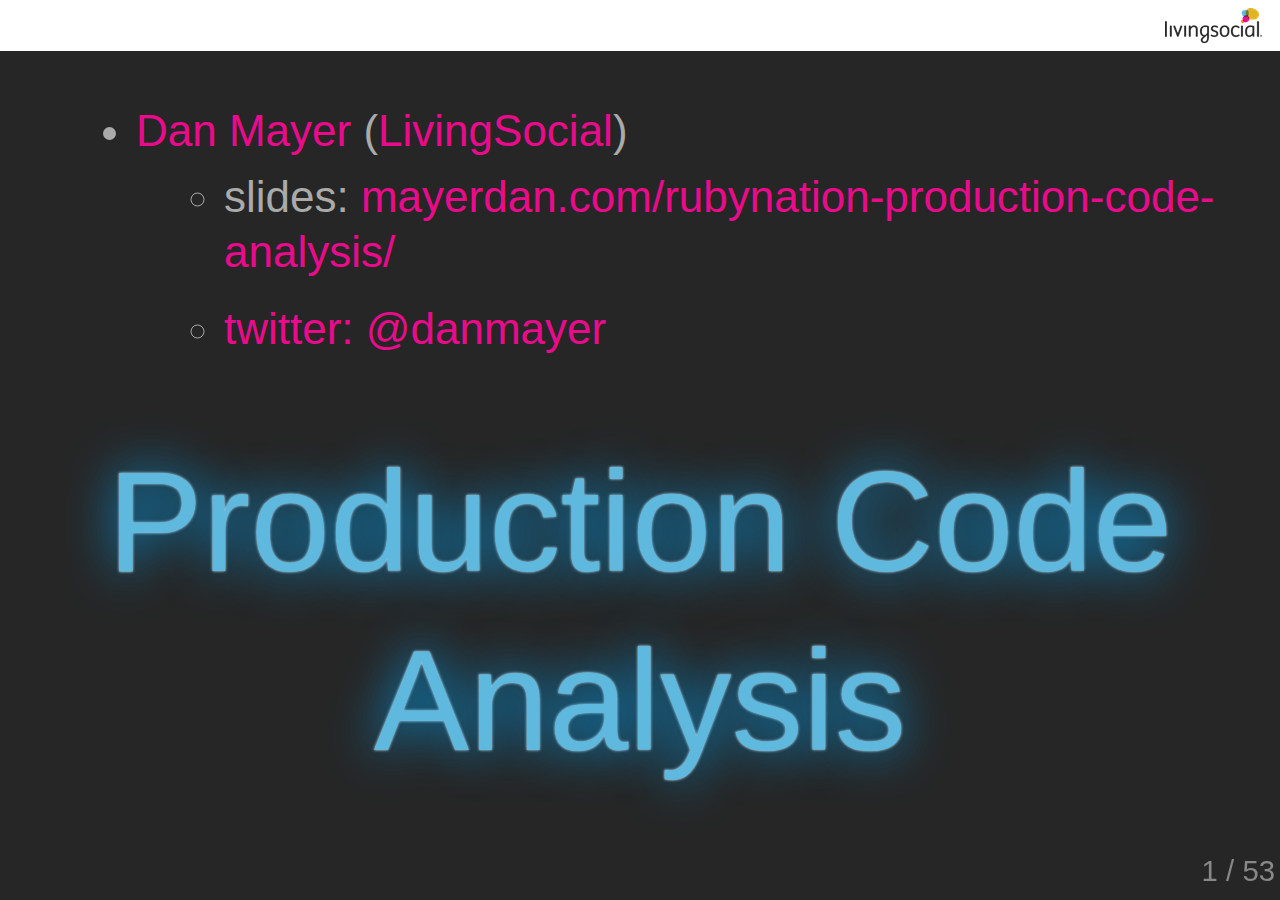
==== commit f71a24eb: "fixing up some coverband speaker notes" ====
--- a/index.html
+++ b/index.html
@@ -892,9 +892,7 @@
 
     <section class="slide">
       <h2>Problem: Complex Code Paths</h2>
-      <p>Reading the code, but still can't tell if there is any real
-      entry point for the code execution? One off trackers can
-      help.</p>
+      <p>Reading the code, unsure where / if it is called?</p>
       <div class="slide-notes">
 	One problem with tracking only controllers actions, is that
       the often serve multiple formats and request paths.
@@ -1184,6 +1182,36 @@
        </div>
     </section>
     -->
+
+    <section class="slide">
+      <h2>Production Code Coverage</h2>
+      <div class="slide-notes">
+	Most of the mention stat monitors focus on a particular piece of the
+	puzzle.
+	<br/><br/>
+	Stats takes effort to setup ahead of time and then time to collect and analyze the data.
+	<br/><br/>
+	It seemed like a pattern could be
+      abstracted, which would be more generally useful.
+	<br/><br/>
+	Really I wanted to know how often a given line of code was being run in production.
+	<br/><br/>
+	Ruby VM tooling isn't quite there to let us do this, but it keeps getting
+      better.
+	<br/><br/>
+	while Ruby's StdLib Coverage make this easy to do for tests, it has
+      some bugs that prevent it being used for production.
+	<br/><br/>
+	Ruby 2.1 introduced a sampling profiler, which I am
+      investigating for real time code coverage without larger
+      performance impacts.
+	<br/><br/>
+	Although being on Ruby 2.1 would limit the usefulness for
+      large old monoRail apps.
+	<br/><br/>
+	To get support in Ruby 1.9.X and up I build a solution with set_trace_func
+      </div>
+    </section>
        
     <section class="slide">
       <h2>Production Code Coverage: Coverband</h2>
@@ -1200,33 +1228,34 @@
         </ul>
       </p>
       <div class="slide-notes">
-	Most of the above monitors focus on a particular piece of the
-      puzzle. It takes effort to setup ahead of time and then time to
-      collect and analyze the data.
-	<br/><br/>
-	It seemed like a pattern could be
-      abstracted, which would be more generally useful. Really I
-      wanted to know how often a given line of code was being run in
-      production.
-	<br/><br/>
-	Ruby VM tooling around this area keeps getting
-      better, while Coverage make this easy to do for tests, it has
-      some bugs that prevent it being used for production. I ended up
-      working with set_trace_fun and sampling a percentage of requests
-      to get some great data.
+	The current version of coverband, is based on set_trace_func,
+      which while slow can be used with some sampling.
+	<br/><br/>
+	We are using it in production on large Rails apps with a low
+      sample rate and collecting some pretty good data.
 	<br/><br/>
 	Unfortunately, the performance hit is pretty large for big
-      applications. I am running this on Monorail size apps with about
+      applications.
+	<br/>
+	I am running this on Monorail size apps with about
       1% of requests being sampled. While I can run 60-90% of requests
       small Sinatra apps without noticing much of a performance
       impact.
 	<br/><br/>
+	Unfortunately the Std Lib Coverage had a bug causing segfaults
+      in Ruby 1.9 and 2.0. While it doesn't segfault in 2.1 it still
+      doesn't work correctly when sampling, only reporting data for a
+      file once, ignoring usage after that.
+	<br/><br/>
 	I am currently in progress with a native c extension which
-      should significantly improve performance. I also think that
-      using a sampling profiler based on time opposed to sampling full
-      requests, which was built into Ruby 2.1, that I should be able
-      to gather this data in production without a noticeable impact on
-      application performance. If anyone has strong C skills and is
+	should significantly improve performance. This would allow
+	faster data collection still going back to Ruby 1.9.X.
+	<br/><br/>
+	As mentioned earlier the sampling profiler introduced in Ruby
+	2.1, will be a great fit and I have a version in the works
+	utilizing that as well.
+	<br/>br/>
+	If anyone has strong C skills and is
       interested in helping out, I am definitely in need of some help
       in this area. 
       </div>
@@ -1318,18 +1347,16 @@
       <h2>Production Code Coverage: Coverband</h2>
       <pre><code>config.verbose = 'debug'
 coverband file usage:
-      [["/Users/danmayer/projects/pipeline/lib/facebook.rb", 6],
-      ["/Users/danmayer/projects/pipeline/app/models/deal_modules.rb", 9],
+      ["./app/models/deal_modules.rb", 9],
       ...
-      ["/Users/danmayer/projects/pipeline/app/models/deal.rb", 20606],
-      ["/Users/danmayer/projects/pipeline/app/helpers/application_helper.rb",
-      43150]]
+      ["./app/models/deal.rb", 20606],
+      ["./app/helpers/application_helper.rb", 43150]]
 
 file:
-  /Users/danmayer/projects/pipeline/app/helpers/application_helper.rb =>
+  ./app/helpers/application_helper.rb =>
   [[448, 1], [202, 1],
   ...
-  [517, 1617], [516, 38577]]</code></pre>
+  [516, 38577]]</code></pre>
       <div class="slide-notes">
 	Coverband can give you interesting information and help you to
       find hotspots of code in development mode as well. If you enable
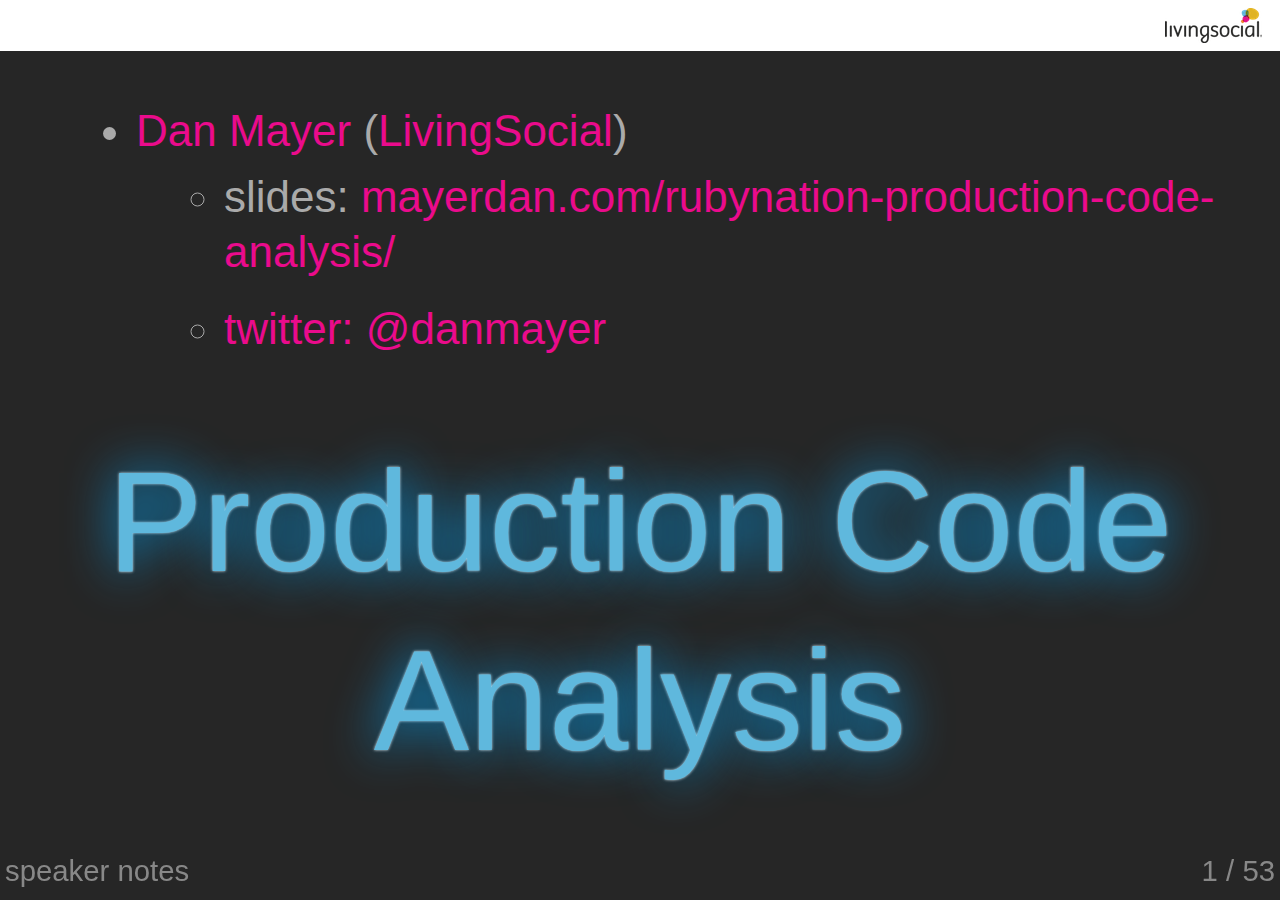
==== commit 99a89102: "add speaker notes back on the site" ====
--- a/index.html
+++ b/index.html
@@ -163,6 +163,9 @@
 	Looking at what the actual code is doing can help can help
       tell you what is necessary.
 	<br/><br/>
+	While the forking of one MonoRail into two might be uniq to
+      our situation, dead code in large apps is not.
+	<br/><br/>
 	(images are from one of my favroite episodes of the Simpsons)
       </div>
     </section>
@@ -219,7 +222,7 @@
 	</cite></p>
       </blockquote>
       <div class="slide-notes">
-	Their is a pretty hilarious article titled "programming still
+	There is a pretty hilarious article titled "programming still
       sucks" by Peter Welch, recently making the rounds on the net.
 	<br/><br/>
 	In it he makes the analogy of a team
@@ -520,13 +523,13 @@
 	  <li>Views</li>
 	  <li>Translations</li>
 	  <li>One Off Trackers</li>
-	  <li>Multiple Solutions</li>
+	  <li>Two Methods</li>
         </ul>
       </p>
       <div class="slide-notes">
 	Moving away from 3rd party tools
 	<br/><br/>
-	Lets look Custom Stats
+	Let's look at Custom Stats
 	<br/><br/>
         Custom Stats instrumentation is very flexible. We are going to
       look at a number of techniques to gain insight into what your
@@ -713,12 +716,10 @@
 	<br/><br/>
 	Templates inside layouts, with partials inside partials... Oh My.
 	<br/><br/>
-	Often a new view gets tested and the old one isn't removed
+	Often a new view gets AB tested and the old one isn't removed.
 	<br/><br/>
 	Devs aren't sure if the partial is used anywhere else. So they
       copy it and make a new one opposed to changing the shared partial.
-	<br/><br/>
-	AB tests leave views behind.
 	<br/><br/>
 	Views also bloat out your helpers over time leaving many view
       specific helpers spread through out the code.
@@ -747,11 +748,11 @@
        ActiveSupport notifications makes it is easy to stats every view file as it is
   rendered.
        <br/><br/>
-       In this example we subscript to<br/>
+       In this example we subscribe to<br/>
        render_partial.action_view and<br/>
        render_template.action_view
        <br/><br/>
-       This shows how you can either stat or log in the tracking
+       This shows how you can either stat or log via the tracking
   method.
        <br/><br/>
        When working on a view file you can now check what kind traffic
@@ -789,7 +790,7 @@
 	It provides some helpers to output unused
 	views by comparing the view renderings with the files on disk.
 	<br/><br/>
-	Making it super simple to do dig into view
+	Making it super simple to dig into view
 	layer cleanup.
 	<br/><br/>
 	Often the biggest wins when removing view files are associated
@@ -880,13 +881,13 @@
     number of uses, but is particularly well suited to help track down
     no longer used translation keys.
 	<br/><br/>
-	The code to set this up is to large to fully display here
+	The code to set this up is too large to fully display here
 	<br/><br/>
 	but it makes it easy to find unused keys and is optimized for
     performance.
 	<br/><br/>
 	Check out the gem for more details on how
-    to track translations, but the above shows a bit of the basics.
+    to track translations, but this slide shows a bit of the basics.
       </div>
     </section>
 
@@ -941,7 +942,7 @@
     </section>
 
     <section class="slide">
-      <h2>Problem: Multiple Solutions</h2>
+      <h2>Problem: Two Methods</h2>
       <p>Which is best, which to keep?
       <br/><br/>
          shout out to <a
@@ -1000,8 +1001,10 @@
 	That covers various custom stats so let's talk a little bit
       about logs.
 	<br/><br/>
-	 Your application logs are a mine of information just waiting
-      to help you out. When you have multiple applications and you are
+	 Your application logs are a gold mine of information just waiting
+      to help you out.
+	<br/><br/>
+	When you have multiple applications and you are
       trying to refactor or remove old endpoints knowing, which
       clients and versions are using the application can be critical.
 	<br/><br/>
@@ -1027,16 +1030,23 @@
         </ul>
       </p>
       <div class="slide-notes">
+	To get the most from your logs it takes a bit of work to get
+      them into shape.
+	<br/><br/>
+	You need a near real time log query tool.
+	<br/><br/>
+	Try to get all your apps logging to the same query tool.
+	<br/><br/>
+	Apps with multiple with logs like nginx, cron, app, and
+      background jobs like wise need to all be sent to the same tool.
+	<br/><br/>
 	You can implement render_tracking, translation_key tracking,
       and most of the other mentioned systems just by logging data in
       query-able formats to your logs and crafting the correct queries.
 	<br/><br/>
 	Logs can go deep when you are digging into specific problems like
-      debugging exceptions.
-	<br/><br/>
-	All your exceptions should link you back
-      to the original logs related to the request causing the
-      exceptions.
+      debugging exceptions or finding the last few callers while
+      deprecating endpoints.
       </div>
     </section>
 
@@ -1068,16 +1078,18 @@
 	craft once you have well formatted logs.
 	<br/><br/>
 	Most common format per action controller pair
-	<br/>
+	<br/><br/>
 	Endpoints with more 406 Not acceptable than status 200
 	success, this often means old clients which are no longer
-	valid are never successfully getting to an endpoint.
-	<br/><br/>Possibly
-	an endpoint that could be deprecated and removed.
+	valid are never successfully getting to an endpoint. Perhaps
+	it can be removed
 	<br/><br/>
 	Which endpoint redirects more than returns 200
-	<br/>
+	<br/><br/>
 	View all requests by a given user
+	<br/><br/>
+	I just wanted to share a few examples of questions you can
+	answer with your logs.
       </div>
     </section>
       
@@ -1088,16 +1100,17 @@
 Rails.logger.info "deprecated=true trace: #{clean_trace}"</code></pre>
       </p>
       <div class="slide-notes">
-	Trying to discover how the code reaches a path you never
-      expect or intend it to reach anymore can be complicated. Perhaps
-      a old client gem exists out there in the wild, or someone is
-      linking to a url with params you thought were
-      deprecated.
-	 <br/><br/>
-	Whatever the case you can log the caller inside a
-      path to figure out the call path that got there. If you have a
-      request_id, you can then tie that back to the initial entry
-      point and parameters into your application.
+	If you are trying to discover how the code reaches a path you never
+      expect or intend to be executed anymore.
+	<br/><br/>
+	Tracking that down can be complicated. Detailed logs can help.
+	<br/><br/>
+	You can log the caller inside a
+      method to figure out the call path that reached there.
+	<br/><br/>
+	These deprecation log lines will let you also discover the initial entry
+	point and parameters into your application, if you log
+      request_id, which I will mention shortly.
       </div>
     </section>
 
@@ -1129,8 +1142,16 @@
 	Combine the deprecation logging with a good idea from <a
     href="http://www.twitter.com/geeksam">Sam Livingston-Gray</a>,
     which automatically builds the deprecation stat based on the
-    caller. You end up with a really useful deprecation_trace helper
+    caller.
+	<br/><br/>
+	You end up with a really useful deprecation_trace helper method
     you can use while investigating code to remove.
+	<br/><br/>
+	This code is a bit to complicated to fit on the slide but it
+      basically extracts the class and method name to build a well
+      formatted deprecation namespace.
+	<br/><br/>
+	Making it easy to find code from the stat name.
       </div>
     </section>
 
@@ -1152,22 +1173,34 @@
       </p>
        <div class="slide-notes">
 	 One place I turn to logs is to know what is happening on a
-      the system between applications or components. When deprecating
-      old code or splitting up an app tracking down find edge usage
-      can be tricky. Logs can be particularly useful for this level of
-      information. Imprint helps trace across apps and components.
+      the system between applications or background queues.
+	 <br/><br/>
+	 Logs can be particularly useful for this level of
+      information, Imprint helps make your logs easy to trace across
+      apps, jobs, and exceptions.
 	 <br/><br/>
 	 Imprint builds on ideas from Twitter. Twitter created ZipKin,
-      but most of the tooling is in the Scala world. Rails also
-      provides a request_id which IMPRINT can use. Imprint makes it
+      but most of the tooling is in the Scala world. REcent versions
+      of Rails also
+      provided a request_id which IMPRINT can use.
+	 <br/><br/>
+	 Imprint makes it
       easy to capture a request trace and help propagate it through
       multiple systems. The gem helps simplify the process to integrate it into
-      multiple tools.
+      your tools.
 	 <br/><br/>
 	 We use imprint in our base internal api-client. This means
        all inter-app service calls will pass the current requests
-       trace_id as a header to the server. The api service then uses
-       this passed id while logging its requests.
+       trace_id as a header to the server. The receiving api service
+      then uses imprint to set the existing trace_id for its logging.
+	 <br/><br/>
+	 By logging request_id's, and placing that ID in the header,
+	 you get a powerful debugging tool.
+	 <br/><br/>
+	 all your exceptions should now be able to link you back
+	 to the original logs related to the request. Similarly failed
+      background jobs, logs can be found, and even traced to the
+      initial request that queued the background job.
        </div>
     </section>
 
@@ -1209,7 +1242,7 @@
 	Although being on Ruby 2.1 would limit the usefulness for
       large old monoRail apps.
 	<br/><br/>
-	To get support in Ruby 1.9.X and up I build a solution with set_trace_func
+	To get support in Ruby 1.9 I built a solution with set_trace_func
       </div>
     </section>
        
@@ -1228,8 +1261,10 @@
         </ul>
       </p>
       <div class="slide-notes">
-	The current version of coverband, is based on set_trace_func,
-      which while slow can be used with some sampling.
+	While useful being based on set_trace_func,
+	can be slow.
+	<br/><br/>
+	To deal with that I allow for request sampling.
 	<br/><br/>
 	We are using it in production on large Rails apps with a low
       sample rate and collecting some pretty good data.
@@ -1242,18 +1277,20 @@
       small Sinatra apps without noticing much of a performance
       impact.
 	<br/><br/>
-	Unfortunately the Std Lib Coverage had a bug causing segfaults
-      in Ruby 1.9 and 2.0. While it doesn't segfault in 2.1 it still
+	Unfortunately the Std Lib Coverage bug mentioned was causing segfaults
+      in Ruby 1.9 and 2.0. While tht was fix and it doesn't segfault in 2.1 it still
       doesn't work correctly when sampling, only reporting data for a
       file once, ignoring usage after that.
 	<br/><br/>
-	I am currently in progress with a native c extension which
+	Based on Terance's talk earloer at the conference I am preparing
+      a good and reproducable bug report to submit to
+      ruby-core.
+	<br/><br/>
+	Thanks for inspiring me to do more than complain on twitter, Terance.
+	<br/><br/>
+	Also, I am currently in progress with a native c extension which
 	should significantly improve performance. This would allow
-	faster data collection still going back to Ruby 1.9.X.
-	<br/><br/>
-	As mentioned earlier the sampling profiler introduced in Ruby
-	2.1, will be a great fit and I have a version in the works
-	utilizing that as well.
+	faster data collection still going back to Ruby 1.9
 	<br/>br/>
 	If anyone has strong C skills and is
       interested in helping out, I am definitely in need of some help
@@ -1306,14 +1343,14 @@
 	<br/><br/>
 	A couple settings to note, `config.startup_delay` Rails
       defines a lot of methods dynamically on the first few requests
-      we ignore d because they can run much slower with Coverband.
+      so they are ignored because they can run much slower with Coverband.
 	<br/><br/>
 	percentage is the number of requests that we will sample and
       record with coverband.
 	<br/><br/>
 	ignore lets you not record section of code you wish to
       skip. Skipping heavy non app code like vendor or lib can also
-      help to reduce the performance impacts.
+      help to reduce the performance impact.
       </div>
     </section>
 
@@ -1337,9 +1374,8 @@
 	setup the middleware.
 	<br/><br/>
 	In this example I am setting up the middleware as early as
-      possible in the `config.ru`. Really unless you have lots of
-      custom rack middleware setting it up anywhere in your middleware
-      stack should be find. 
+      possible in the `config.ru`. You can also, just set it up in the
+	standard Rails middleware stack.
       </div>
     </section>
 
@@ -1359,11 +1395,22 @@
   [516, 38577]]</code></pre>
       <div class="slide-notes">
 	Coverband can give you interesting information and help you to
-      find hotspots of code in development mode as well. If you enable
-      verbose at the end of each request that coverband records it
-      outputs to the configured log a bunch of useful stats. Breaking
-      down files that were called the most, as well as the most common
-      lines called in heavily used files.
+      find code hotspots in development mode as well.
+	<br/><br/>
+	If you enable
+      verbose mode in the config, at the end of each request it
+  outputs how often a file was accessed.
+	<br/><br/>
+	If you set verbose mode to 'debug' it will further break down
+  the number of times an individual line on a file was called.
+	<br/><br/>
+	In the example output of the slide you can see application
+  helper was hit
+	43K times during this request. While like 516 of that file was
+  hit 38K times.
+	<br/><br/>
+	That doesn't always mean there is a problem, but it might be
+  worth investigating what is going on there. 
       </div>
     </section>
 
@@ -1516,9 +1563,9 @@
     </script>
       
     <p class="deck-notes-pop" aria-role="status">
-      <!--
+    
       <a href="#" onclick="script: notesLoad();" class="deck-notes-pop-link">speaker notes</a>
-      -->
+       <!-- -->
       </p>
 
     <!-- deck.goto snippet -->
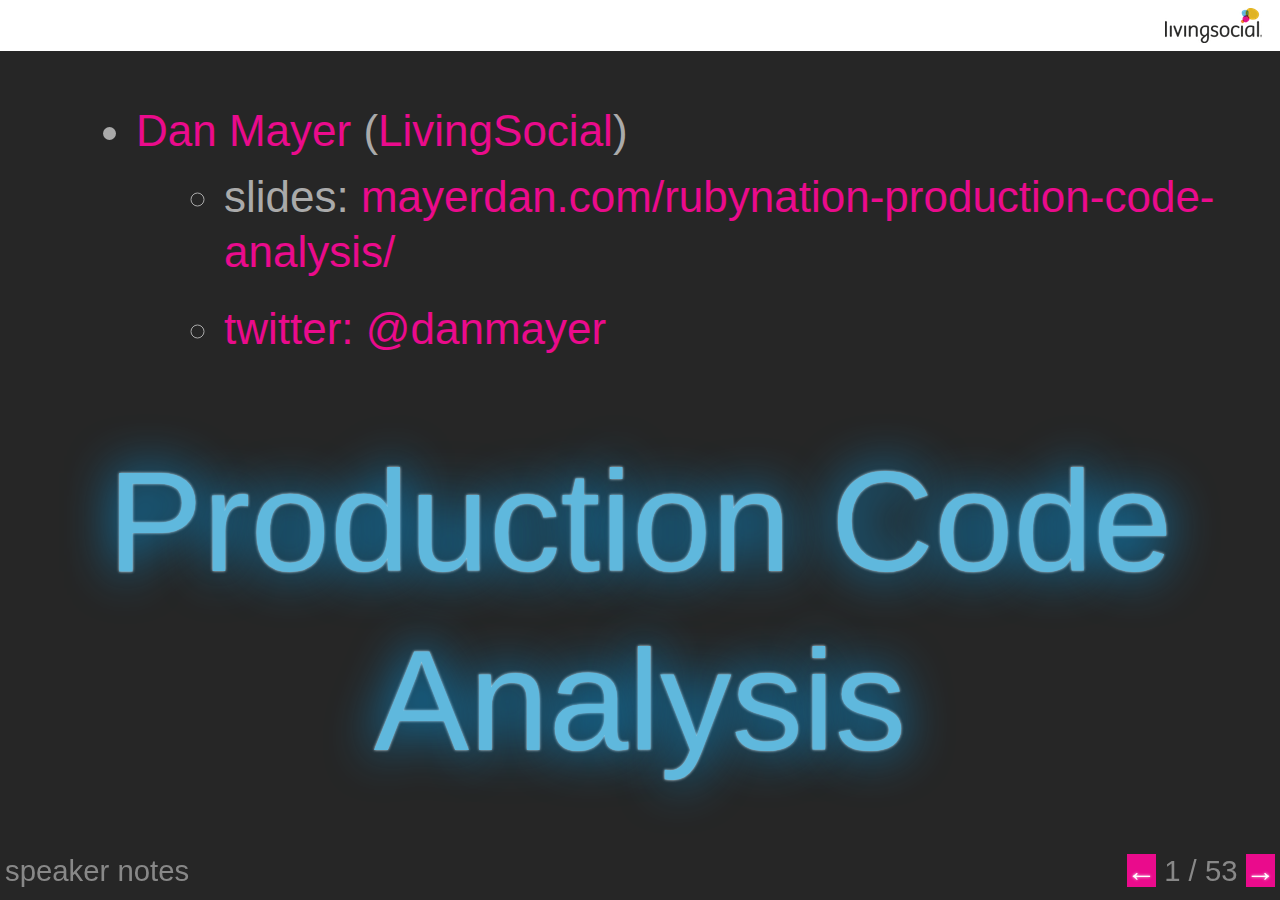
==== commit 7f310693: "added next and previous links" ====
--- a/index.html
+++ b/index.html
@@ -1286,7 +1286,7 @@
       a good and reproducable bug report to submit to
       ruby-core.
 	<br/><br/>
-	Thanks for inspiring me to do more than complain on twitter, Terance.
+	Thanks for inspiring me to do more than complain on twitter, Terence.
 	<br/><br/>
 	Also, I am currently in progress with a native c extension which
 	should significantly improve performance. This would allow
@@ -1547,12 +1547,12 @@
     <!-- End slides. -->
 
     <!-- Begin extension snippets. Add or remove as needed. -->
-
+      
     <!-- deck.status snippet -->
     <p class="deck-status" aria-role="status">
-      <span class="deck-status-current"></span>
+      <a href="#" class="deck-prev-link" title="Previous">&#8592;</a> <span class="deck-status-current"></span>
       /
-      <span class="deck-status-total"></span>
+      <span class="deck-status-total"></span> <a href="#" class="deck-next-link" title="Next">&#8594;</a>
     </p>
 
     <script>
@@ -1563,10 +1563,8 @@
     </script>
       
     <p class="deck-notes-pop" aria-role="status">
-    
       <a href="#" onclick="script: notesLoad();" class="deck-notes-pop-link">speaker notes</a>
-       <!-- -->
-      </p>
+    </p>
 
     <!-- deck.goto snippet -->
     <form action="." method="get" class="goto-form">
